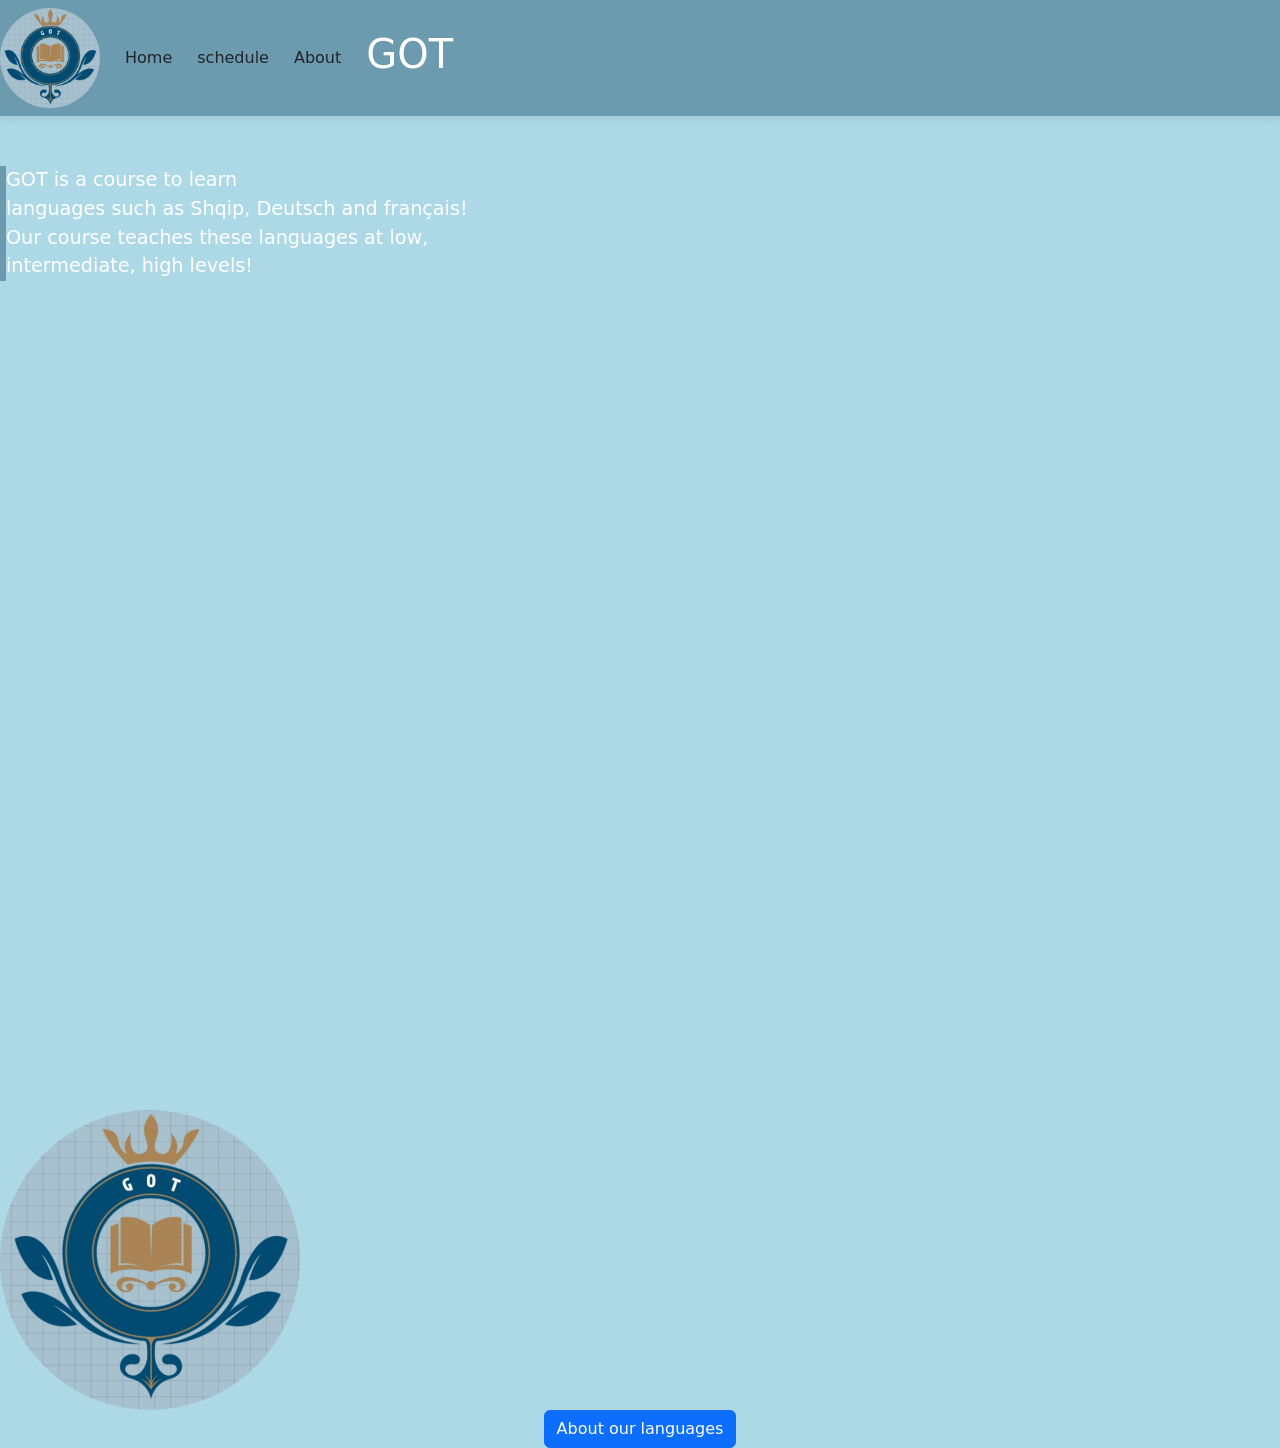
==== index.html @ 58a22104 "m" ====
<!DOCTYPE html>
<html lang="en">
<head>
    <meta charset="UTF-8">
    <meta name="viewport" content="width=device-width, initial-scale=1.0">
    <link rel="stylesheet" href="css/style.css">
    <link href="https://cdn.jsdelivr.net/npm/bootstrap@5.0.0-beta2/dist/css/bootstrap.min.css" rel="stylesheet" integrity="sha384-BmbxuPwQa2lc/FVzBcNJ7UAyJxM6wuqIj61tLrc4wSX0szH/Ev+nYRRuWlolflfl" crossorigin="anonymous">
    
    <title>home</title>
</head>
<body>
<nav class="navbar">
  <ul class="nav-list">
    <img src="photos/Screenshot_3-11-2025_173542_www.design.com.jpeg"height="150px" width="150px"class="nav-logo">

    <li class="nav-item"><a href="index.html" class="nav-link">Home</a></li>
    <li class="nav-item"><a href="schedule.html" class="nav-link">schedule</a></li>
    <li class="nav-item"><a href="aboutUs.html" class="nav-link">About</a></li>
    <h1 class="nav-got">GOT</h1>
    </ul>
    </nav>


    <p class="par-1">GOT is a course to learn<br> languages such as Shqip, Deutsch and français!<br>
       Our course teaches these languages at low,<br> intermediate, high levels!</p>

       
    <p class="par-2">Our teachers are specially trained<br> to teach at their assiagned levels!<br>
       As our course is the top language<br> course in the european region </p>

<img class="photo" src="photos/Screenshot_3-11-2025_173542_www.design.com.jpeg"height="150px" width="150px"class="nav-logo">

      <div class="text-center">
  <a href="about.html" class="btn btn-primary">About our languages</a>
   </div>



   



      













 <script src="https://code.jquery.com/jquery-3.5.1.min.js"  integrity="sha256-9/aliU8dGd2tb6OSsuzixeV4y/faTqgFtohetphbbj0=" crossorigin="anonymous"></script>

<script src="https://cdn.jsdelivr.net/npm/popper.js@1.16.1/dist/umd/popper.min.js" integrity="sha384-9/reFTGAW83EW2RDu2S0VKaIzap3H66lZH81PoYlFhbGU+6BZp6G7niu735Sk7lN" crossorigin="anonymous"></script>

<script src="https://stackpath.bootstrapcdn.com/bootstrap/4.5.2/js/bootstrap.min.js" integrity="sha384-B4gt1jrGC7Jh4AgTPSdUtOBvfO8shuf57BaghqFfPlYxofvL8/KUEfYiJOMMV+rV" crossorigin="anonymous"></script>
</body>
</html>
---- css/style.css ----
body {
  background-color: #add8e6 !important;
}

.navbar {
  background-color: #6c9aaf;
  padding: 10px 25px;
  box-shadow: 0 2px 10px rgba(0, 0, 0, 0.1);
}


.nav-list {
  display: flex;
  align-items: center;
  list-style: none;
  margin: 0;
  padding: 0;
  gap: 25px;
}


.nav-logo {
  height: 100px;
  width: 100px;
  border-radius: 50%;
  object-fit: cover;
}


.nav-link {
  color: white;
  text-decoration: none;
  font-size: 1.1rem;
  font-weight: 500;
  transition: 0.3s;
}


.nav-link:hover {
  color: #ffdd57; 
}


.nav-item {
  display: flex ;
  align-items: center;
}

.nav-got {
  color: white;
  margin-left: 100;
}

.nav-got:hover {
  color: #ffdd57; 
}


@media (max-width: 600px) {
  .nav-list {
    flex-direction: column;
    text-align: center;
  }

  .nav-logo {
    margin-bottom: 10px;
  }
}


.par-1 {
  color: white;
  margin-top: 50px;
  border-left: 6px solid #6c9aaf;
  font-size: larger;
}


.par-2 {
  color: white;
  margin-top: 150px;
  margin-left: 1428px;
  border-right: 6px solid #6c9aaf;
  font-size: larger;
}




.par-1:hover {
  color: #ffdd57; 
}

.par-2:hover {
  color: #ffdd57; 
}

.par-3:hover {
  color: #ffdd57; 
}


.photo {
  height: 300px;
  width: 300px;
  border-radius: 50%;
  object-fit: cover;
  
}
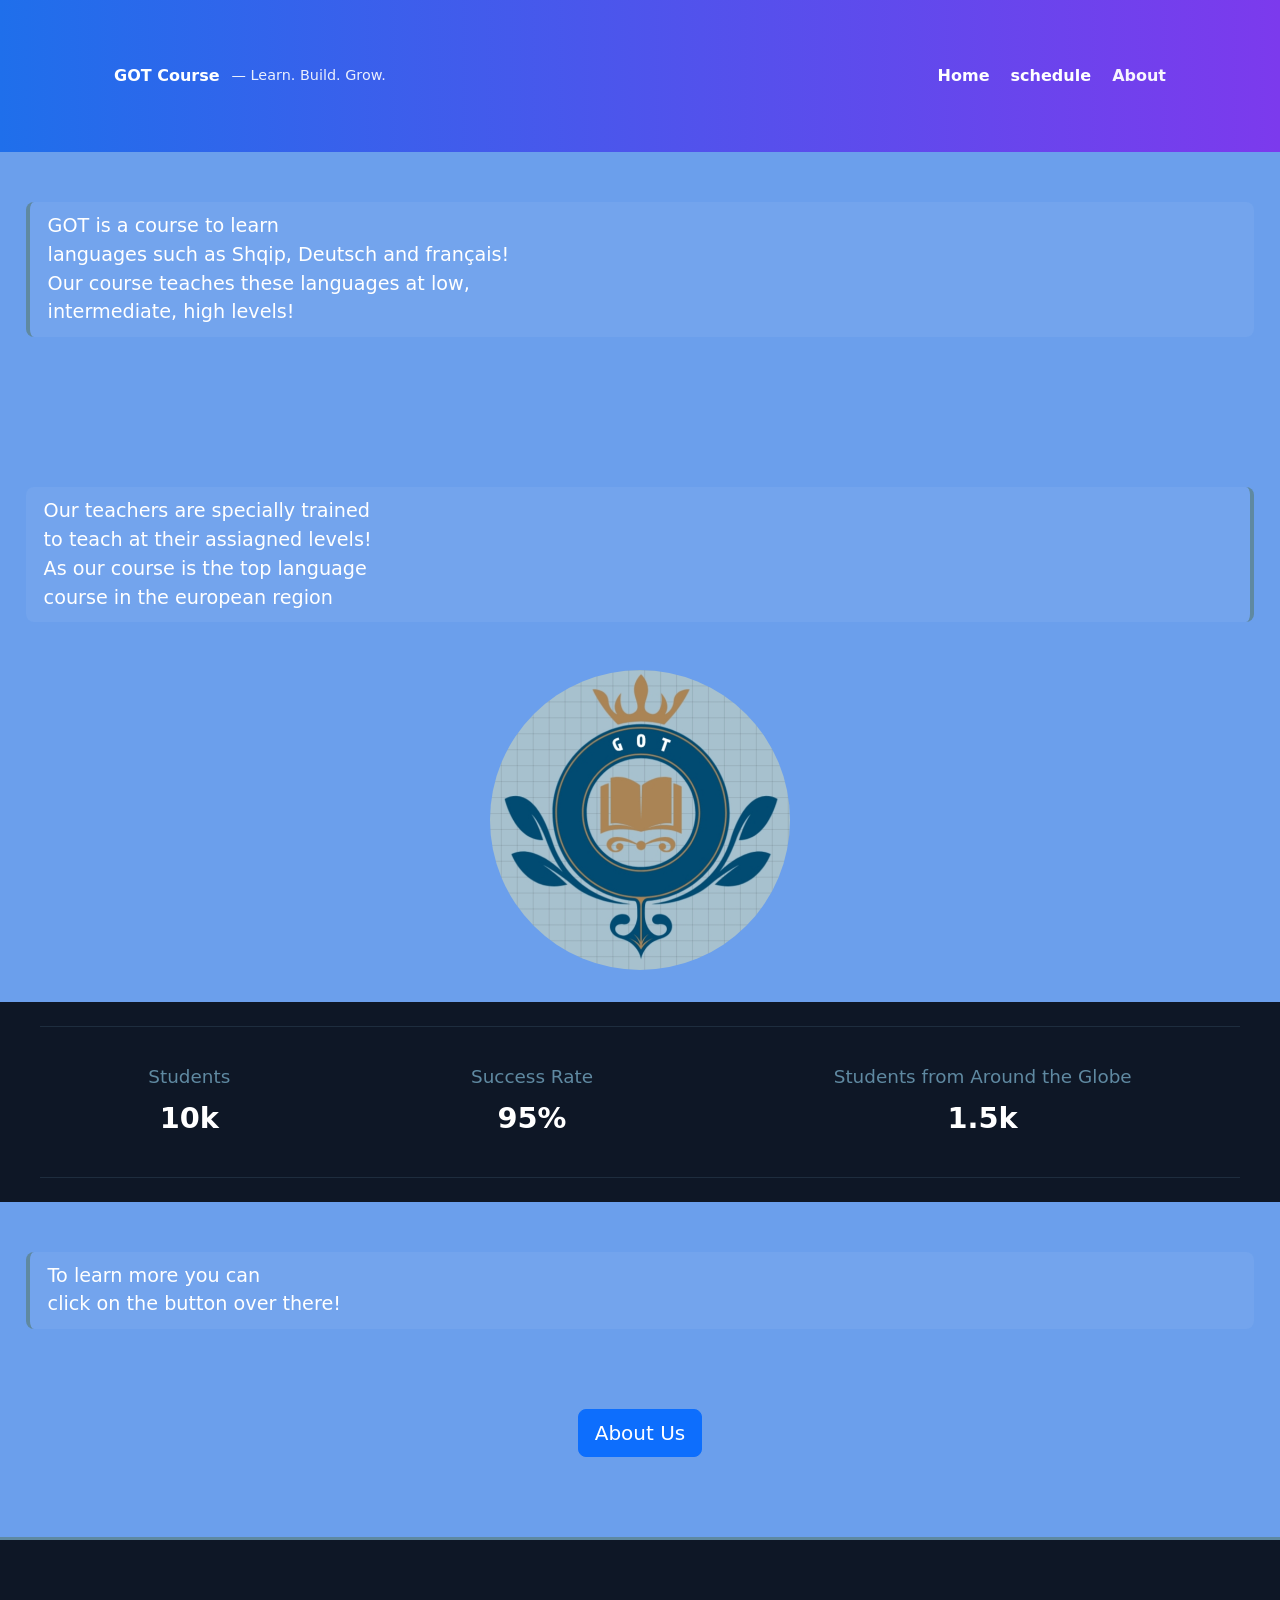
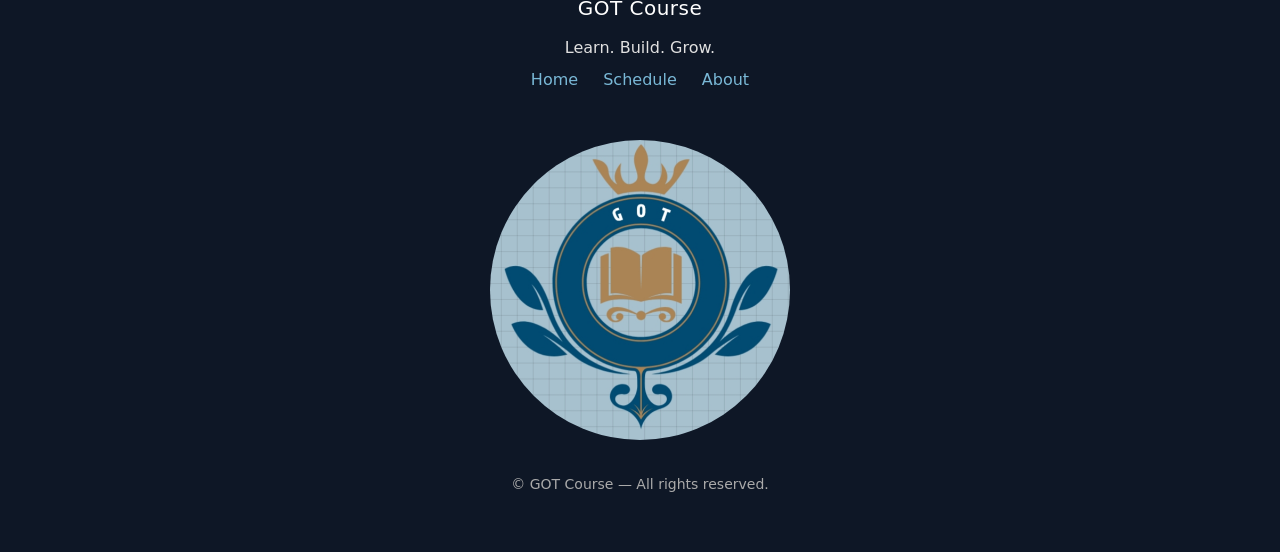
==== commit 23403900: "home page" ====
--- a/index.html
+++ b/index.html
@@ -4,22 +4,28 @@
     <meta charset="UTF-8">
     <meta name="viewport" content="width=device-width, initial-scale=1.0">
     <link rel="stylesheet" href="css/style.css">
+    <link rel="stylesheet" href="css/aboutus.css">
     <link href="https://cdn.jsdelivr.net/npm/bootstrap@5.0.0-beta2/dist/css/bootstrap.min.css" rel="stylesheet" integrity="sha384-BmbxuPwQa2lc/FVzBcNJ7UAyJxM6wuqIj61tLrc4wSX0szH/Ev+nYRRuWlolflfl" crossorigin="anonymous">
     
     <title>home</title>
 </head>
 <body>
-<nav class="navbar">
-  <ul class="nav-list">
-    <img src="photos/Screenshot_3-11-2025_173542_www.design.com.jpeg"height="150px" width="150px"class="nav-logo">
+ <header>
+        <div class="container">
+            <nav>
+                <div style="display:flex;gap:.75rem;align-items:center">
+                    <strong>GOT Course</strong>
+                    <span style="opacity:.9;font-size:.9rem">— Learn. Build. Grow.</span>
+                </div>
+                <div>
+                    <a href="index.html">Home</a>
+                    <a href="schedule.html" style="margin-left:1rem">schedule</a>
+                    <a href="aboutUs.html" style="margin-left:1rem;opacity:.95">About</a>
+                </div>
+            </nav>
 
-    <li class="nav-item"><a href="index.html" class="nav-link">Home</a></li>
-    <li class="nav-item"><a href="schedule.html" class="nav-link">schedule</a></li>
-    <li class="nav-item"><a href="aboutUs.html" class="nav-link">About</a></li>
-    <h1 class="nav-got">GOT</h1>
-    </ul>
-    </nav>
-
+        </div>
+    </header>
 
     <p class="par-1">GOT is a course to learn<br> languages such as Shqip, Deutsch and français!<br>
        Our course teaches these languages at low,<br> intermediate, high levels!</p>
@@ -28,31 +34,68 @@
     <p class="par-2">Our teachers are specially trained<br> to teach at their assiagned levels!<br>
        As our course is the top language<br> course in the european region </p>
 
-<img class="photo" src="photos/Screenshot_3-11-2025_173542_www.design.com.jpeg"height="150px" width="150px"class="nav-logo">
-
-      <div class="text-center">
-  <a href="about.html" class="btn btn-primary">About our languages</a>
-   </div>
 
 
 
-   
+<div class="text-center mt-5">
+  <img 
+    src="photos/Screenshot_3-11-2025_173542_www.design.com.jpeg" 
+    alt="Logo"
+    class="photo"
+    height="150"
+    width="150">
+</div>
 
 
+<section class="stats-container">
+  <div class="stats">
+    <div class="stat-item">
+      <div class="stat-title">Students</div>
+      <div class="stat-number">10k</div>
+    </div>
+    <div class="stat-item">
+      <div class="stat-title">Success Rate</div>
+      <div class="stat-number">95%</div>
+    </div>
+    <div class="stat-item">
+      <div class="stat-title">Students from Around the Globe</div>
+      <div class="stat-number">1.5k</div>
+    </div>
+  </div>
+</section>
 
-      
+
+ <p class="par-1">To learn more you can<br> click on the button over there!</p>
+
+<div class="text-center mt-5">
+  <a href="aboutUs.html" class="btn btn-primary btn-lg">
+    About Us
+  </a>
+</div>
 
 
 
 
-
-
-
-
-
-
-
-
+<footer class="footer mt-5">
+  <div class="container text-center py-4">
+    <h5 class="mb-3">GOT Course</h5>
+    <p class="mb-2">Learn. Build. Grow.</p>
+    <div class="footer-links mb-3">
+      <a href="index.html">Home</a>
+      <a href="schedule.html">Schedule</a>
+      <a href="aboutUs.html">About</a>
+    <div class="text-center mt-5">
+  <img 
+    src="photos/Screenshot_3-11-2025_173542_www.design.com.jpeg" 
+    alt="Logo"
+    class="photo"
+    height="150"
+    width="150">
+</div>
+    </div>
+    <small>© <span id="year"></span> GOT Course — All rights reserved.</small>
+  </div>
+</footer>
 
  <script src="https://code.jquery.com/jquery-3.5.1.min.js"  integrity="sha256-9/aliU8dGd2tb6OSsuzixeV4y/faTqgFtohetphbbj0=" crossorigin="anonymous"></script>
 
--- a/css/style.css
+++ b/css/style.css
@@ -1,112 +1,185 @@
-
 body {
-  background-color: #add8e6 !important;
+  background-color: #6b9fec !important;
+  margin: 0;
+  font-family: Arial, sans-serif;
 }
 
-.navbar {
-  background-color: #6c9aaf;
-  padding: 10px 25px;
-  box-shadow: 0 2px 10px rgba(0, 0, 0, 0.1);
+header nav {
+  display: flex;
+  justify-content: space-between;
+  align-items: center;
+  padding: 1rem 2rem;
+  flex-wrap: wrap;
 }
 
-
-.nav-list {
+header nav div:first-child {
   display: flex;
-  align-items: center;
-  list-style: none;
-  margin: 0;
-  padding: 0;
-  gap: 25px;
-}
-
-
-.nav-logo {
-  height: 100px;
-  width: 100px;
-  border-radius: 50%;
-  object-fit: cover;
-}
-
-
-.nav-link {
-  color: white;
-  text-decoration: none;
-  font-size: 1.1rem;
-  font-weight: 500;
-  transition: 0.3s;
-}
-
-
-.nav-link:hover {
-  color: #ffdd57; 
-}
-
-
-.nav-item {
-  display: flex ;
+  gap: 0.75rem;
   align-items: center;
 }
 
-.nav-got {
-  color: white;
-  margin-left: 100;
+header nav a {
+  margin-left: 1rem;
+  text-decoration: none;
+  color: #fff;
 }
 
-.nav-got:hover {
-  color: #ffdd57; 
+.par-1, .par-2 {
+  color: white;
+  font-size: larger;
+  padding: 10px 18px;
+  background: rgba(255, 255, 255, 0.05);
+  border-radius: 8px;
+  transition: all 0.3s ease;
 }
 
-
-@media (max-width: 600px) {
-  .nav-list {
-    flex-direction: column;
-    text-align: center;
-  }
-
-  .nav-logo {
-    margin-bottom: 10px;
-  }
+.par-1 {
+  margin: 50px 2% 0;
+  border-left: 4px solid #5f89a1;
 }
 
-
-.par-1 {
-  color: white;
-  margin-top: 50px;
-  border-left: 6px solid #6c9aaf;
-  font-size: larger;
+.par-2 {
+  margin: 150px 2% 0;
+  border-right: 4px solid #5f89a1;
 }
 
-
-.par-2 {
-  color: white;
-  margin-top: 150px;
-  margin-left: 1428px;
-  border-right: 6px solid #6c9aaf;
-  font-size: larger;
+.par-1:hover, .par-2:hover {
+  border-color: #79b8d6;
+  background: rgba(255, 255, 255, 0.08);
+  transform: translateY(-3px);
+  color: #252be6;
 }
-
-
-
-
-.par-1:hover {
-  color: #ffdd57; 
-}
-
-.par-2:hover {
-  color: #ffdd57; 
-}
-
-.par-3:hover {
-  color: #ffdd57; 
-}
-
 
 .photo {
   height: 300px;
   width: 300px;
   border-radius: 50%;
   object-fit: cover;
-  
+  display: block;
+  margin: 2rem auto;
 }
 
+.stats-container {
+  width: 100%;
+  background: #0e1726;
+  padding: 1.5rem 1rem;
+}
 
+.stats {
+  display: flex;
+  justify-content: space-around;
+  max-width: 1200px;
+  margin: 0 auto;
+  gap: 1.5rem;
+  border-top: 1px solid rgba(95, 137, 161, 0.2);
+  border-bottom: 1px solid rgba(95, 137, 161, 0.2);
+  padding: 1.5rem 0;
+}
+
+.stat-item {
+  display: flex;
+  flex-direction: column;
+  align-items: center;
+  text-align: center;
+  padding: 0.75rem;
+  border-radius: 8px;
+  transition: transform 0.3s ease;
+}
+
+.stat-item:hover {
+  transform: translateY(-3px);
+}
+
+.stat-title {
+  font-size: 1.15rem;
+  color: #5f89a1;
+  margin-bottom: 0.4rem;
+}
+
+.stat-number {
+  font-size: 1.8rem;
+  font-weight: 700;
+  color: #fff;
+}
+
+.btn-primary {
+  display: inline-block;
+  margin: 2rem auto;
+  background-color: #5f89a1;
+  border: none;
+  padding: 0.75rem 1.5rem;
+  border-radius: 8px;
+  color: #fff;
+  font-size: 1.1rem;
+  text-decoration: none;
+  transition: all 0.3s ease;
+}
+
+.btn-primary:hover {
+  background-color: #79b8d6;
+  transform: translateY(-2px);
+}
+
+.footer {
+  background: #0e1726;
+  color: #e0e0e0;
+  border-top: 3px solid #5f89a1;
+  padding: 2rem 1rem;
+  text-align: center;
+}
+
+.footer a {
+  color: #79b8d6;
+  text-decoration: none;
+  margin: 0 10px;
+  transition: 0.3s;
+}
+
+.footer a:hover {
+  color: #a9dcf3;
+}
+
+.footer h5 {
+  color: #ffffff;
+  letter-spacing: 0.5px;
+}
+
+.footer small {
+  color: #aaa;
+}
+
+@media (max-width: 860px) {
+  .par-2 {
+    margin-left: 2%;
+  }
+  
+  .stats {
+    flex-direction: column;
+    gap: 1rem;
+  }
+
+  header nav {
+    flex-direction: column;
+    align-items: flex-start;
+  }
+
+  header nav div:first-child {
+    margin-bottom: 1rem;
+  }
+}
+
+@media (max-width: 560px) {
+  .par-1, .par-2 {
+    font-size: medium;
+  }
+
+  .photo {
+    height: 200px;
+    width: 200px;
+  }
+
+  .btn-primary {
+    width: 80%;
+    text-align: center;
+  }
+}
--- a/css/aboutus.css
+++ b/css/aboutus.css
@@ -0,0 +1,137 @@
+        :root{
+        --accent:#1f6feb;
+        --bg:#f7f8fb;
+        --card:#ffffff;
+        --muted:#6b7280
+    }
+
+        body{
+        font-family:Inter, system-ui, -apple-system, "Segoe UI", Roboto, "Helvetica Neue", Arial;
+         margin:0;
+          background:var(--bg);
+           color:#0f172a;
+            line-height:1.5
+        }
+
+        header{
+        background:linear-gradient(90deg,var(--accent),#7c3aed);
+         color:#fff;
+          padding:2rem 1rem
+        }
+
+        .container{
+        max-width:1000px;
+        margin:0 auto;
+        padding:1rem
+        }
+
+        nav{
+        display:flex;
+        align-items:center;
+        justify-content:space-between;
+        gap:1rem
+        }
+
+        nav a{
+        color:rgba(255,255,255,.95);
+        text-decoration:none;
+        font-weight:600
+        }
+
+        .hero{
+        padding:2rem 0
+        }
+
+        .hero h1{
+        margin:0 0 .5rem;
+        font-size:clamp(1.5rem,3vw,2.25rem)
+        }
+
+        .hero p{
+        margin:0;
+        color:rgba(255,255,255,.9)
+    }
+
+        main
+        {padding:2rem 1rem}
+
+        .card{
+        background:var(--card);
+        border-radius:12px;
+        padding:1.25rem;
+        box-shadow:0 6px 20px rgba(15,23,42,.06);
+        margin-bottom:1.25rem;
+        color: #79b8d6;
+    }
+
+        .grid{
+        display:grid;
+        grid-template-columns:
+        repeat(3,1fr);gap:1rem;
+        
+    }
+
+        @media (max-width:860px){.grid{grid-template-columns:repeat(2,1fr)}}
+
+        @media (max-width:560px){.grid{grid-template-columns:1fr}}
+
+        .team-member{
+            display:flex;
+            flex-direction:column;
+            align-items:center;
+            text-align:center;
+            padding:1rem
+        }
+
+        .avatar{
+            width:110px;
+            height:110px;
+            border-radius:12px;
+            object-fit:cover;
+            margin-bottom:.75rem
+        }
+
+        h2{
+            font-size:1.25rem;
+            margin:.25rem 0
+        }
+
+        p.lead{
+        color:var(--muted);
+        margin:0 0 1rem}
+
+        ul.values{
+            display:flex;
+            gap:1rem;
+            flex-wrap:wrap;
+            list-style:none;
+            padding:0;
+            margin:0}
+
+        ul.values li{
+            background:#fff;
+            padding:.5rem .75rem;
+            border-radius:10px;
+            box-shadow:0 3px 10px rgba(15,23,42,.04)
+        }
+
+        .contact{
+            display:flex;
+            gap:1rem;
+            align-items:center;
+            flex-wrap:wrap;
+            justify-content:center;
+            margin-top:.5rem
+        }
+
+        .btn{
+            display:inline-block;
+            background:var(--accent);
+            color:#fff;
+            padding:.5rem .9rem;
+            border-radius:8px;
+            text-decoration:none;
+            font-weight:600
+        }
+
+    
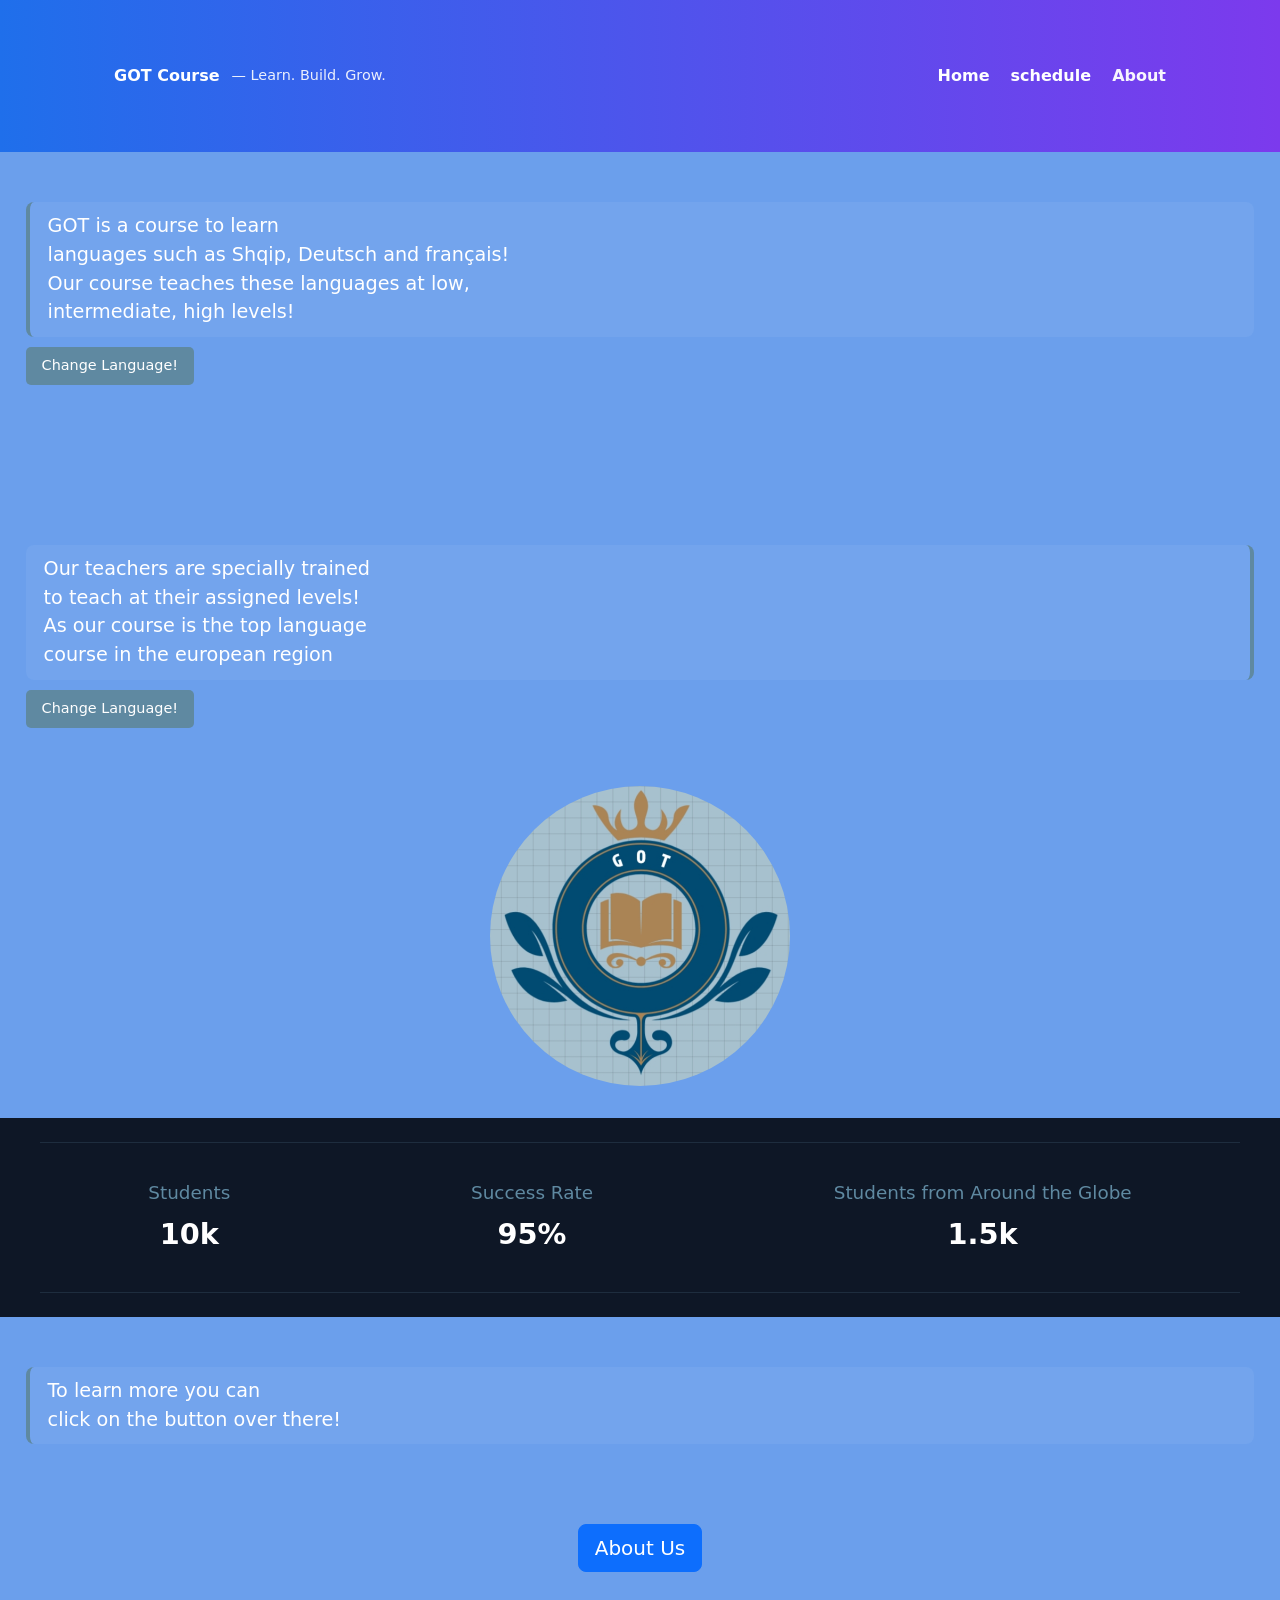
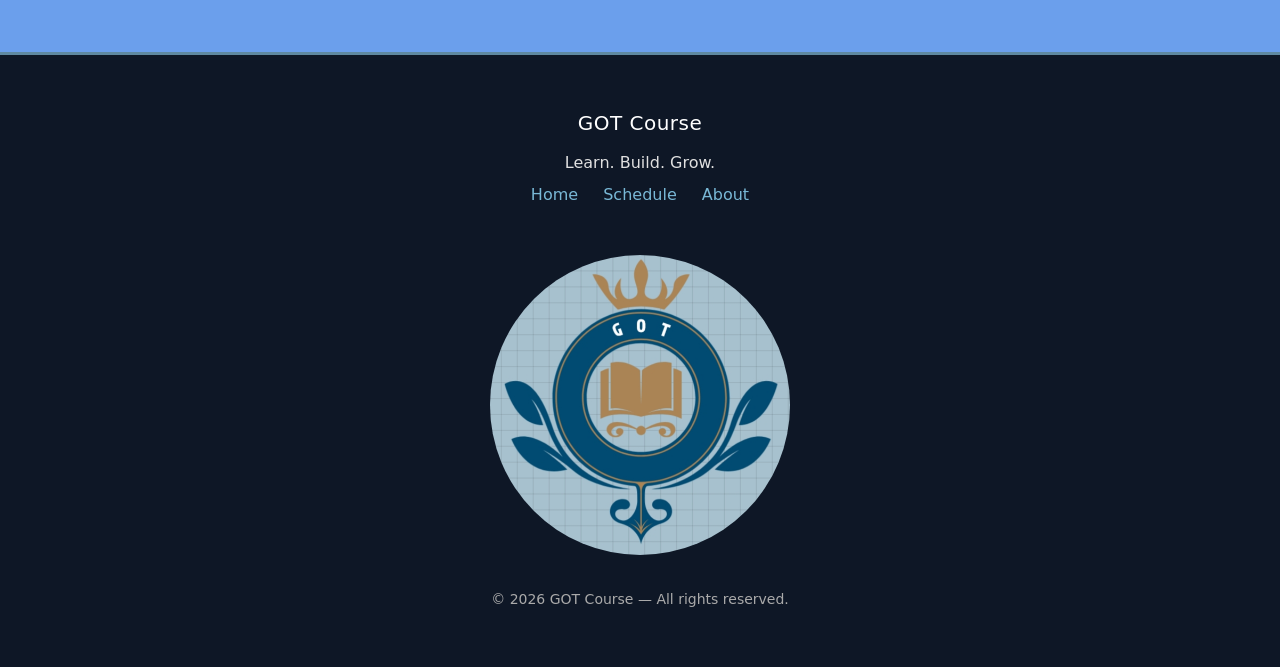
==== commit f6aedc48: "m" ====
--- a/index.html
+++ b/index.html
@@ -27,13 +27,20 @@
         </div>
     </header>
 
-    <p class="par-1">GOT is a course to learn<br> languages such as Shqip, Deutsch and français!<br>
-       Our course teaches these languages at low,<br> intermediate, high levels!</p>
+    <p class="par-1" data-en="GOT is a course to learn<br> languages such as Shqip, Deutsch and français!<br> Our course teaches these languages at low,<br> intermediate, high levels!" 
+       data-sq="GOT është një kurs për të mësuar<br> gjuhët si Shqip, Gjermanisht dhe Frëngjisht!<br> Kursi ynë mëson këto gjuhë në nivele<br> të ulëta, të mesme dhe të larta!" 
+       data-de="GOT ist ein Kurs zum Erlernen<br> von Sprachen wie Albanisch, Deutsch und Französisch!<br> Unser Kurs unterrichtet diese Sprachen auf<br> niedrigen, mittleren und hohen Niveaus!" 
+       data-fr="GOT est un cours pour apprendre<br> des langues comme l'Albanais, l'Allemand et le Français!<br> Notre cours enseigne ces langues aux niveaux<br> débutant, intermédiaire et avancé!">GOT is a course to learn<br> languages such as Shqip, Deutsch and français!<br> Our course teaches these languages at low,<br> intermediate, high levels!</p>
+    
+    <button class="lang-btn" data-target="par-1">Change Language!</button>
 
        
-    <p class="par-2">Our teachers are specially trained<br> to teach at their assiagned levels!<br>
-       As our course is the top language<br> course in the european region </p>
+    <p class="par-2" data-en="Our teachers are specially trained<br> to teach at their assigned levels!<br> As our course is the top language<br> course in the european region" 
+       data-sq="Mësuesit tanë janë trajnuar posaçërisht<br> për të mësuar në nivelet e tyre të caktuara!<br> Pasi kursi ynë është kursi kryesor i gjuhëve<br> në rajonin evropian" 
+       data-de="Unsere Lehrer sind speziell ausgebildet<br> um auf ihren zugewiesenen Niveaus zu unterrichten!<br> Da unser Kurs der führende Sprachkurs<br> in der europäischen Region ist" 
+       data-fr="Nos professeurs sont spécialement formés<br> pour enseigner à leurs niveaux assignés!<br> Car notre cours est le meilleur cours de langues<br> dans la région européenne">Our teachers are specially trained<br> to teach at their assigned levels!<br> As our course is the top language<br> course in the european region</p>
 
+    <button class="lang-btn" data-target="par-2">Change Language!</button>
 
 
 
@@ -97,10 +104,9 @@
   </div>
 </footer>
 
- <script src="https://code.jquery.com/jquery-3.5.1.min.js"  integrity="sha256-9/aliU8dGd2tb6OSsuzixeV4y/faTqgFtohetphbbj0=" crossorigin="anonymous"></script>
-
+<script src="https://code.jquery.com/jquery-3.5.1.min.js"  integrity="sha256-9/aliU8dGd2tb6OSsuzixeV4y/faTqgFtohetphbbj0=" crossorigin="anonymous"></script>
 <script src="https://cdn.jsdelivr.net/npm/popper.js@1.16.1/dist/umd/popper.min.js" integrity="sha384-9/reFTGAW83EW2RDu2S0VKaIzap3H66lZH81PoYlFhbGU+6BZp6G7niu735Sk7lN" crossorigin="anonymous"></script>
-
 <script src="https://stackpath.bootstrapcdn.com/bootstrap/4.5.2/js/bootstrap.min.js" integrity="sha384-B4gt1jrGC7Jh4AgTPSdUtOBvfO8shuf57BaghqFfPlYxofvL8/KUEfYiJOMMV+rV" crossorigin="anonymous"></script>
+<script src="js/main.js"></script>
 </body>
 </html>
--- a/css/style.css
+++ b/css/style.css
@@ -183,3 +183,36 @@
     text-align: center;
   }
 }
+
+
+
+.stat-number {
+  transition: font-size 0.3s ease;
+}
+
+.par-1 {
+  cursor: pointer;
+}
+
+
+.par-2 {
+  cursor: pointer;
+}
+
+.lang-btn {
+  margin: 10px 2%;
+  padding: 0.5rem 1rem;
+  background-color: #5f89a1;
+  color: white;
+  border: none;
+  border-radius: 5px;
+  cursor: pointer;
+  font-size: 0.9rem;
+  transition: all 0.3s ease;
+}
+
+.lang-btn:hover {
+  background-color: #79b8d6;
+  transform: translateY(-2px);
+}
+
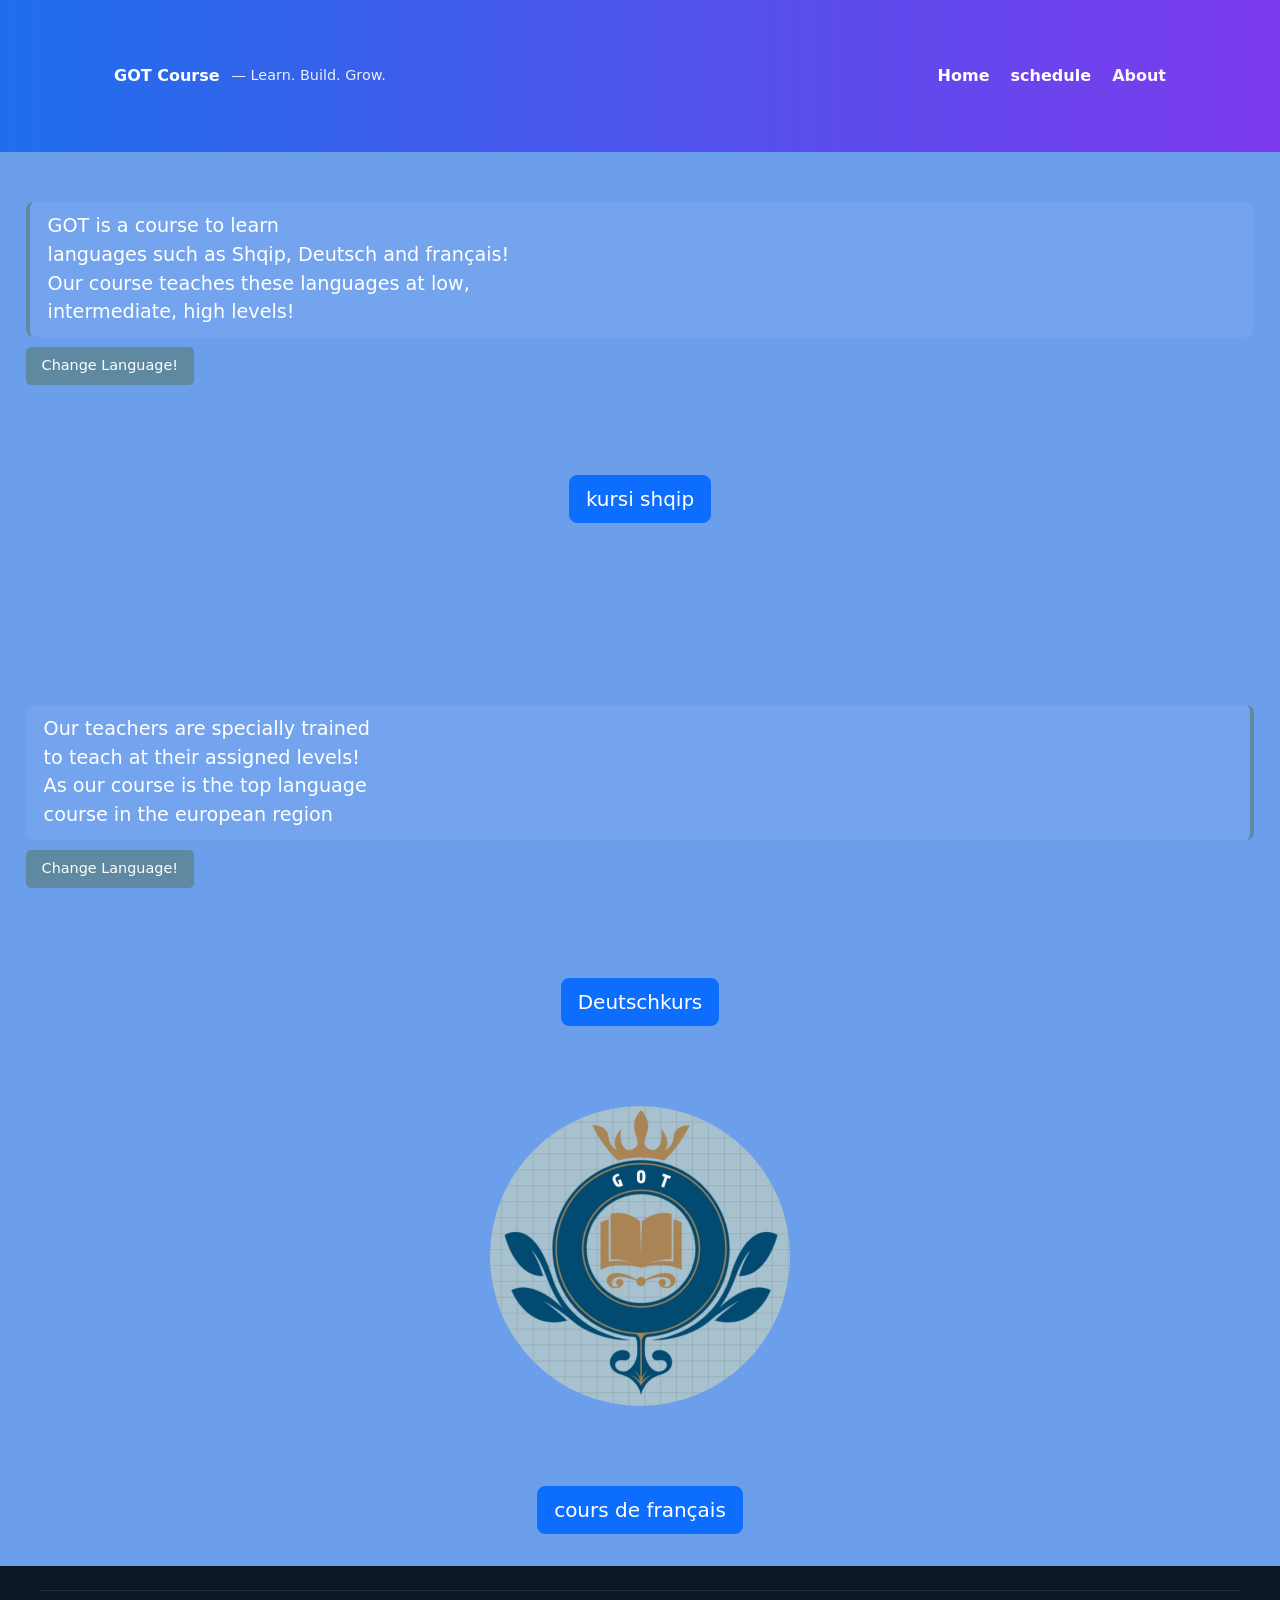
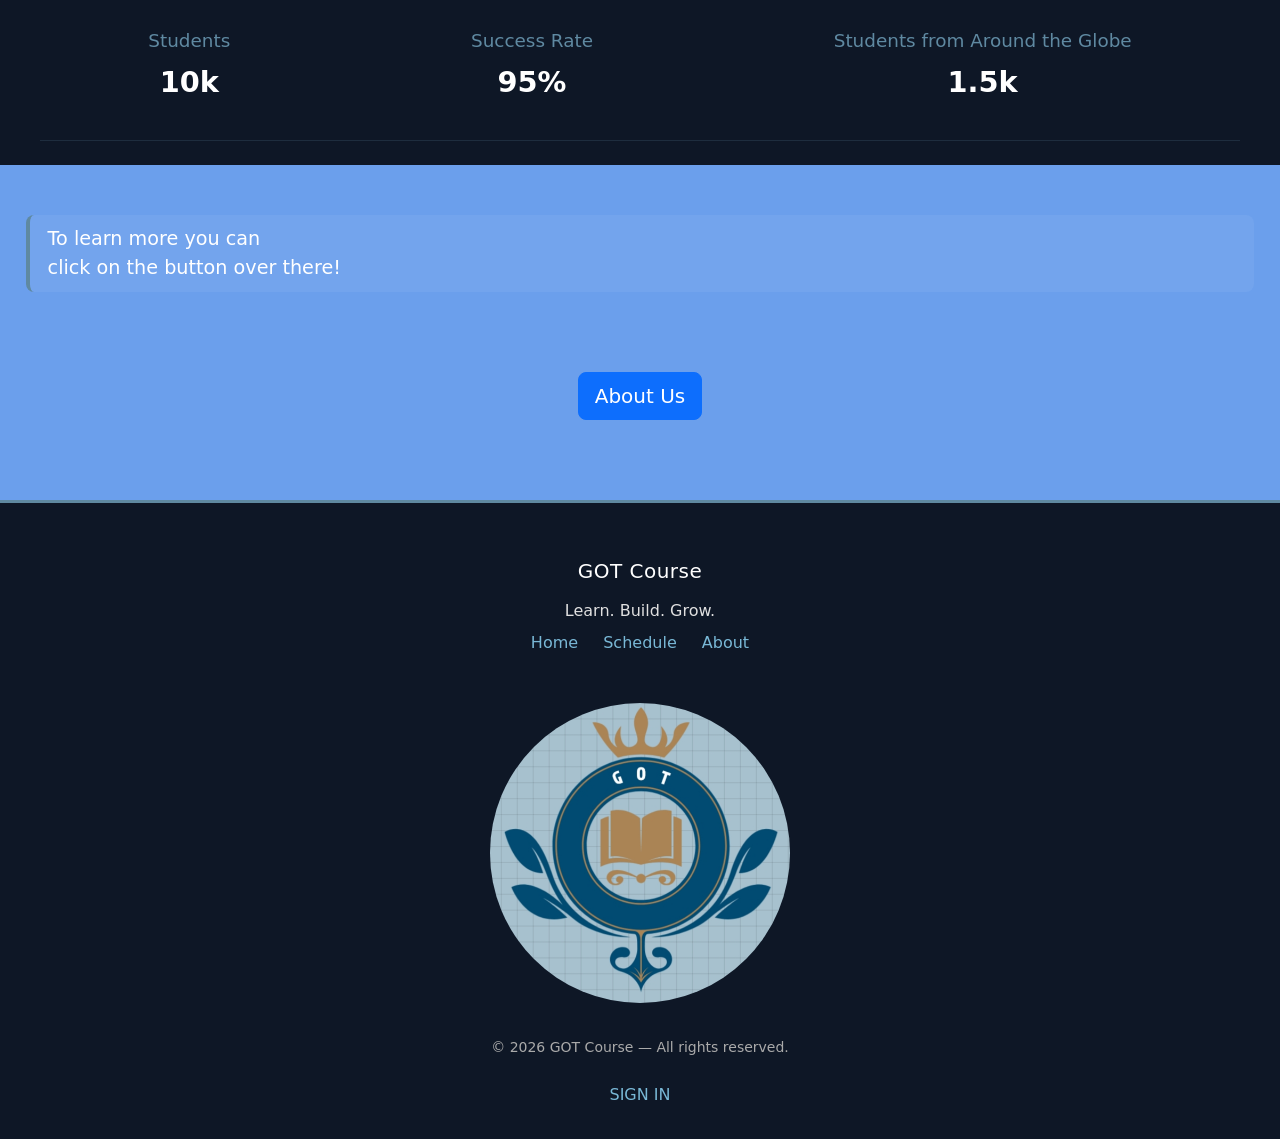
==== commit 859abe61: "m" ====
--- a/index.html
+++ b/index.html
@@ -34,7 +34,12 @@
     
     <button class="lang-btn" data-target="par-1">Change Language!</button>
 
-       
+      <div class="text-center mt-5">
+  <a href="shqip.html" class="btn btn-primary btn-lg">
+   kursi shqip
+  </a>
+</div>
+    
     <p class="par-2" data-en="Our teachers are specially trained<br> to teach at their assigned levels!<br> As our course is the top language<br> course in the european region" 
        data-sq="Mësuesit tanë janë trajnuar posaçërisht<br> për të mësuar në nivelet e tyre të caktuara!<br> Pasi kursi ynë është kursi kryesor i gjuhëve<br> në rajonin evropian" 
        data-de="Unsere Lehrer sind speziell ausgebildet<br> um auf ihren zugewiesenen Niveaus zu unterrichten!<br> Da unser Kurs der führende Sprachkurs<br> in der europäischen Region ist" 
@@ -42,7 +47,11 @@
 
     <button class="lang-btn" data-target="par-2">Change Language!</button>
 
-
+<div class="text-center mt-5">
+  <a href="gjermanisht.html" class="btn btn-primary btn-lg">
+   Deutschkurs
+  </a>
+</div>
 
 <div class="text-center mt-5">
   <img 
@@ -51,6 +60,13 @@
     class="photo"
     height="150"
     width="150">
+</div>
+
+
+<div class="text-center mt-5">
+  <a href="Frengjisht.html" class="btn btn-primary btn-lg">
+    cours de français
+  </a>
 </div>
 
 
@@ -102,6 +118,7 @@
     </div>
     <small>© <span id="year"></span> GOT Course — All rights reserved.</small>
   </div>
+  <a href="signin.html">SIGN IN</a>
 </footer>
 
 <script src="https://code.jquery.com/jquery-3.5.1.min.js"  integrity="sha256-9/aliU8dGd2tb6OSsuzixeV4y/faTqgFtohetphbbj0=" crossorigin="anonymous"></script>
--- a/css/style.css
+++ b/css/style.css
@@ -24,7 +24,7 @@
   color: #fff;
 }
 
-.par-1, .par-2 {
+.par-1 {
   color: white;
   font-size: larger;
   padding: 10px 18px;
@@ -33,6 +33,15 @@
   transition: all 0.3s ease;
 }
 
+.par-2 {
+  color: white;
+  font-size: larger;
+  padding: 10px 18px;
+  background: rgba(255, 255, 255, 0.05);
+  border-radius: 8px;
+  transition: all 0.3s ease;
+}
+
 .par-1 {
   margin: 50px 2% 0;
   border-left: 4px solid #5f89a1;
@@ -43,7 +52,15 @@
   border-right: 4px solid #5f89a1;
 }
 
-.par-1:hover, .par-2:hover {
+.par-1:hover {
+  border-color: #79b8d6;
+  background: rgba(255, 255, 255, 0.08);
+  transform: translateY(-3px);
+  color: #252be6;
+}
+
+
+.par-2:hover {
   border-color: #79b8d6;
   background: rgba(255, 255, 255, 0.08);
   transform: translateY(-3px);
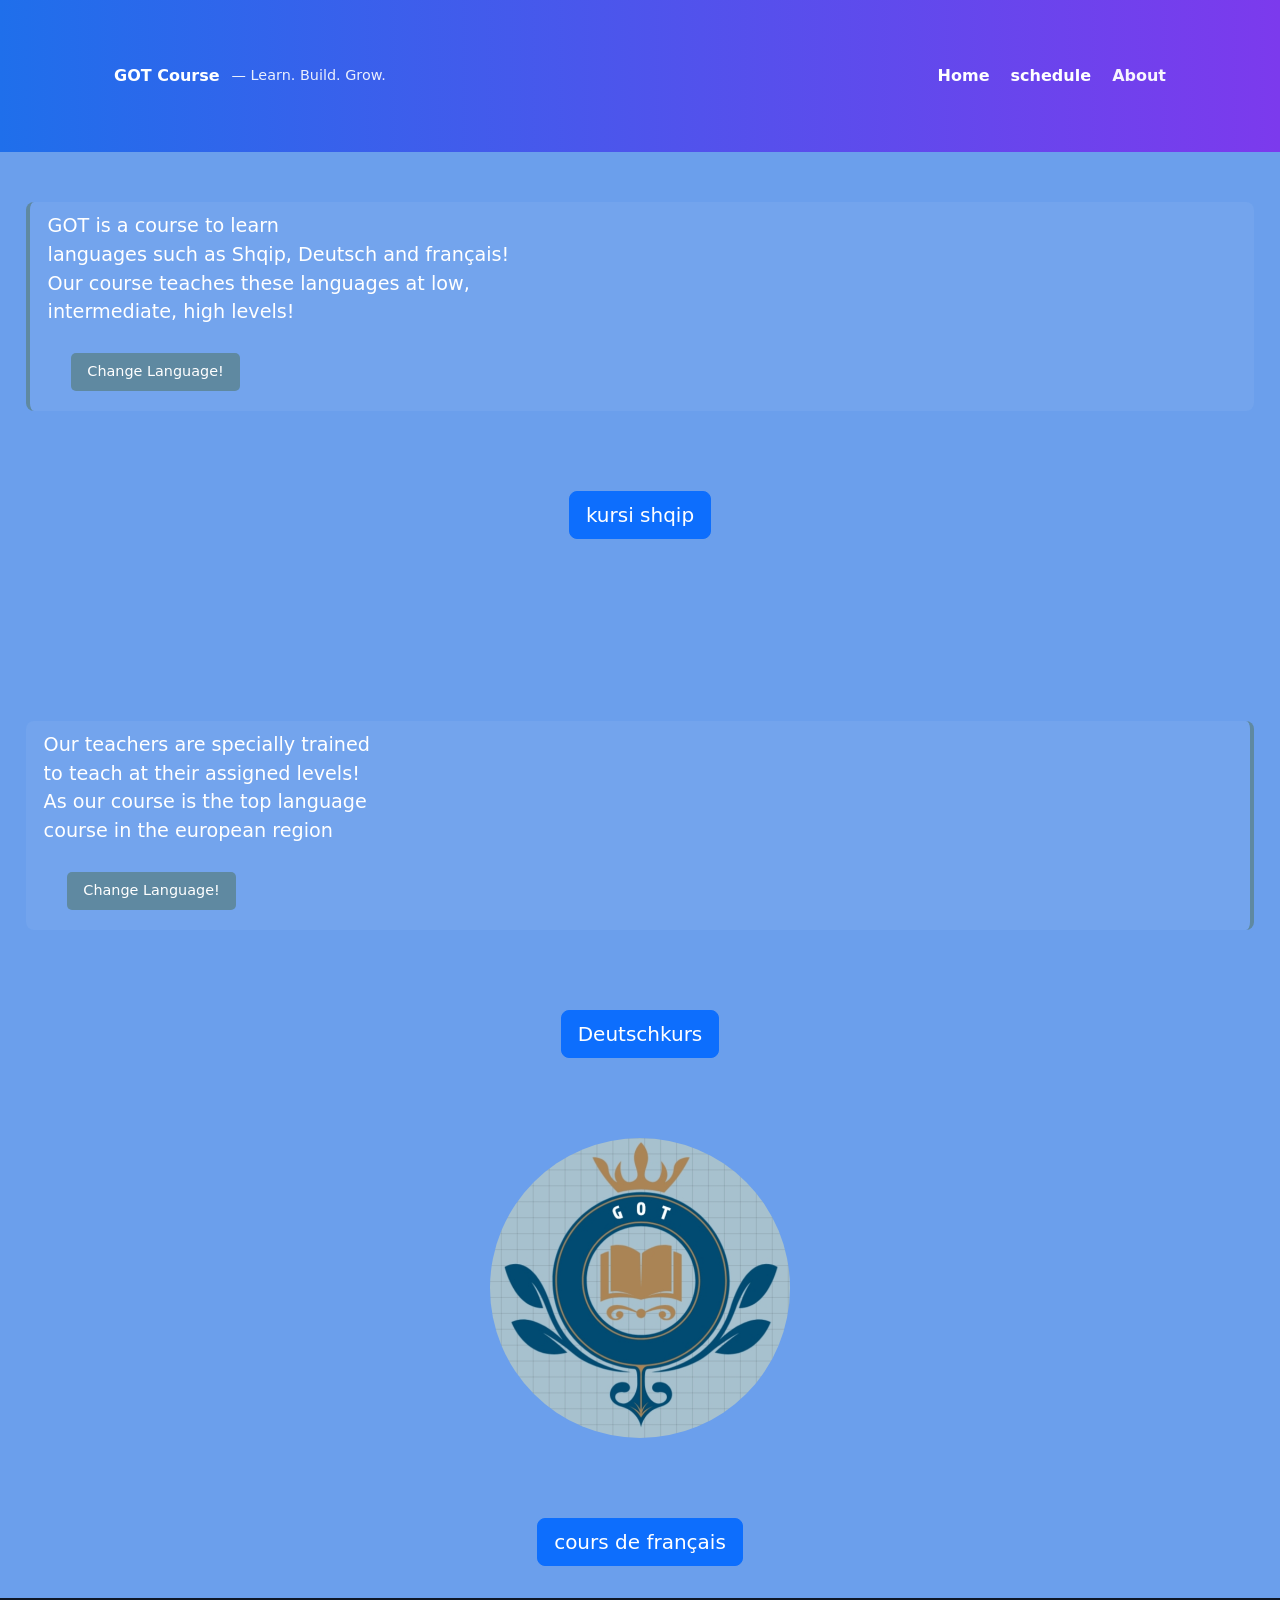
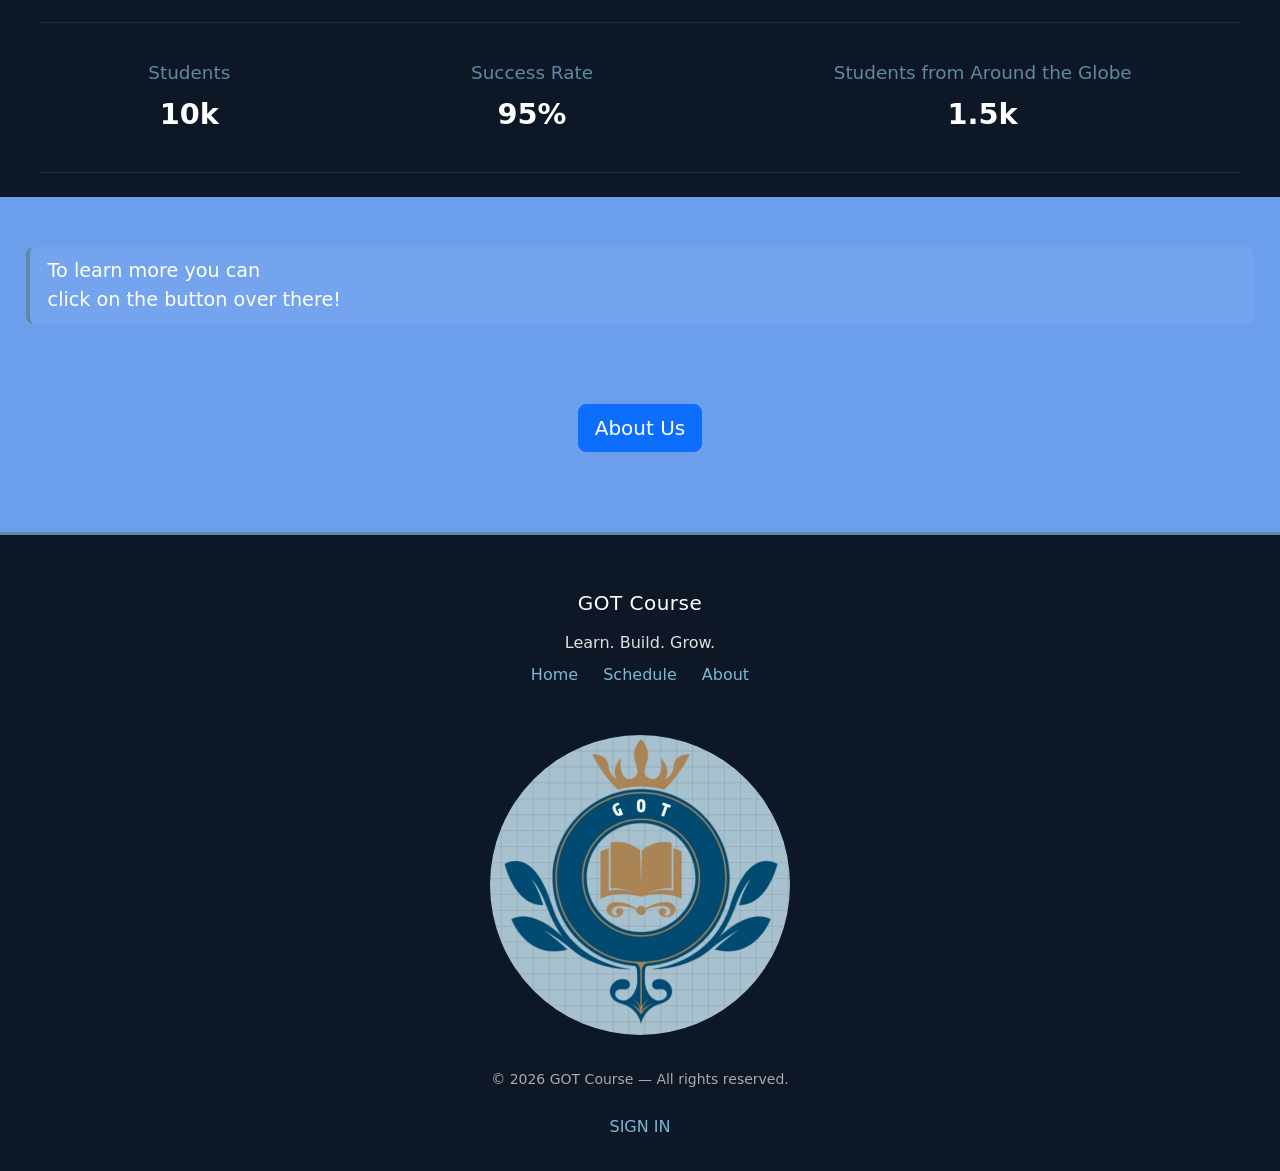
==== commit 9f64973e: "m" ====
--- a/index.html
+++ b/index.html
@@ -26,27 +26,27 @@
 
         </div>
     </header>
-
-    <p class="par-1" data-en="GOT is a course to learn<br> languages such as Shqip, Deutsch and français!<br> Our course teaches these languages at low,<br> intermediate, high levels!" 
+    <div class="par-1">
+    <p  data-en="GOT is a course to learn<br> languages such as Shqip, Deutsch and français!<br> Our course teaches these languages at low,<br> intermediate, high levels!" 
        data-sq="GOT është një kurs për të mësuar<br> gjuhët si Shqip, Gjermanisht dhe Frëngjisht!<br> Kursi ynë mëson këto gjuhë në nivele<br> të ulëta, të mesme dhe të larta!" 
        data-de="GOT ist ein Kurs zum Erlernen<br> von Sprachen wie Albanisch, Deutsch und Französisch!<br> Unser Kurs unterrichtet diese Sprachen auf<br> niedrigen, mittleren und hohen Niveaus!" 
        data-fr="GOT est un cours pour apprendre<br> des langues comme l'Albanais, l'Allemand et le Français!<br> Notre cours enseigne ces langues aux niveaux<br> débutant, intermédiaire et avancé!">GOT is a course to learn<br> languages such as Shqip, Deutsch and français!<br> Our course teaches these languages at low,<br> intermediate, high levels!</p>
-    
+      
     <button class="lang-btn" data-target="par-1">Change Language!</button>
-
+     </div>
       <div class="text-center mt-5">
   <a href="shqip.html" class="btn btn-primary btn-lg">
    kursi shqip
   </a>
 </div>
-    
-    <p class="par-2" data-en="Our teachers are specially trained<br> to teach at their assigned levels!<br> As our course is the top language<br> course in the european region" 
+    <div class="par-2">
+    <p  data-en="Our teachers are specially trained<br> to teach at their assigned levels!<br> As our course is the top language<br> course in the european region" 
        data-sq="Mësuesit tanë janë trajnuar posaçërisht<br> për të mësuar në nivelet e tyre të caktuara!<br> Pasi kursi ynë është kursi kryesor i gjuhëve<br> në rajonin evropian" 
        data-de="Unsere Lehrer sind speziell ausgebildet<br> um auf ihren zugewiesenen Niveaus zu unterrichten!<br> Da unser Kurs der führende Sprachkurs<br> in der europäischen Region ist" 
        data-fr="Nos professeurs sont spécialement formés<br> pour enseigner à leurs niveaux assignés!<br> Car notre cours est le meilleur cours de langues<br> dans la région européenne">Our teachers are specially trained<br> to teach at their assigned levels!<br> As our course is the top language<br> course in the european region</p>
 
     <button class="lang-btn" data-target="par-2">Change Language!</button>
-
+    </div>
 <div class="text-center mt-5">
   <a href="gjermanisht.html" class="btn btn-primary btn-lg">
    Deutschkurs
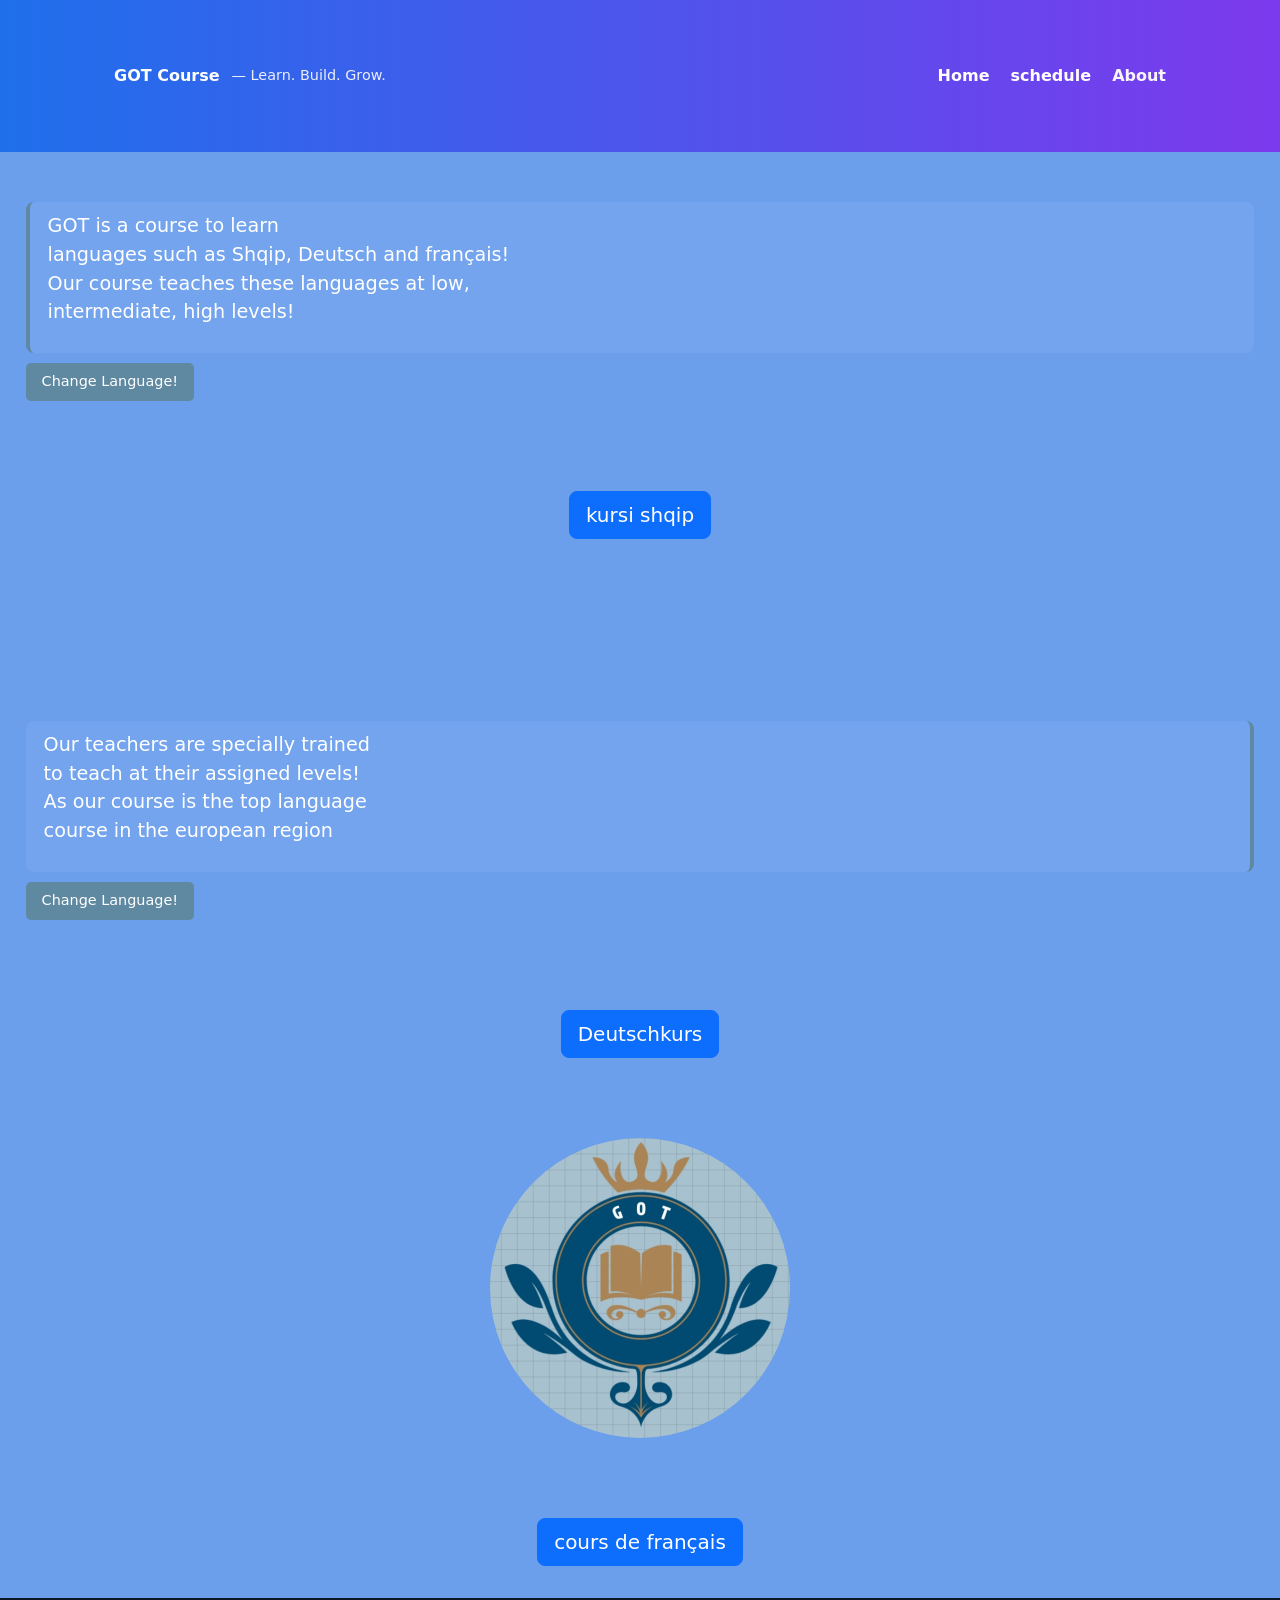
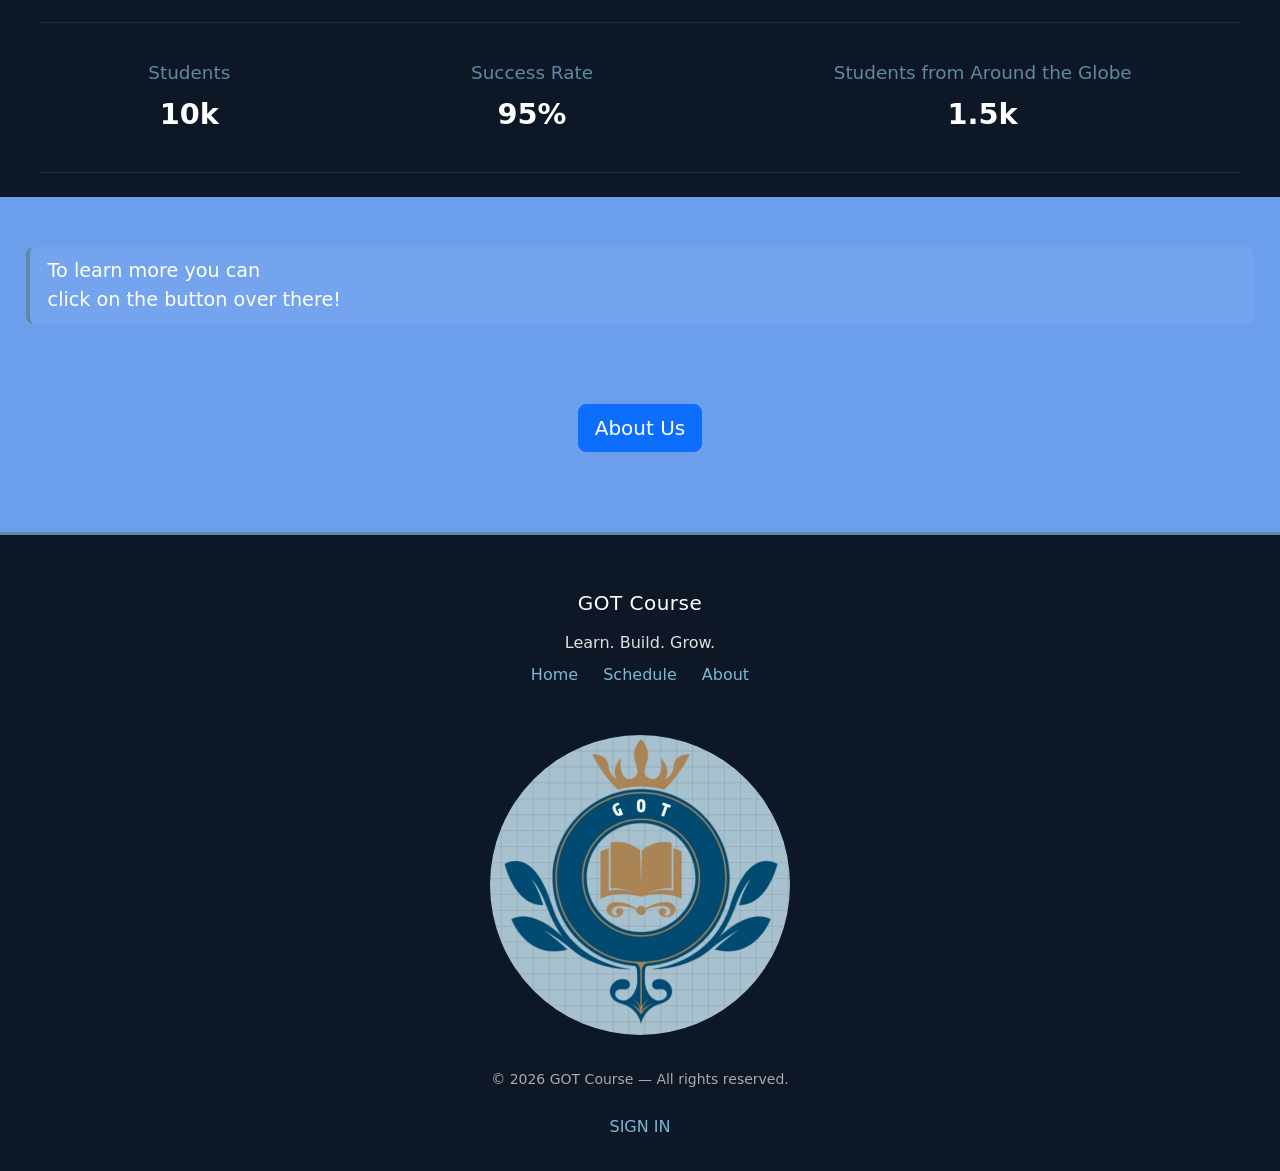
==== commit 26deea3f: "m" ====
--- a/index.html
+++ b/index.html
@@ -31,9 +31,8 @@
        data-sq="GOT është një kurs për të mësuar<br> gjuhët si Shqip, Gjermanisht dhe Frëngjisht!<br> Kursi ynë mëson këto gjuhë në nivele<br> të ulëta, të mesme dhe të larta!" 
        data-de="GOT ist ein Kurs zum Erlernen<br> von Sprachen wie Albanisch, Deutsch und Französisch!<br> Unser Kurs unterrichtet diese Sprachen auf<br> niedrigen, mittleren und hohen Niveaus!" 
        data-fr="GOT est un cours pour apprendre<br> des langues comme l'Albanais, l'Allemand et le Français!<br> Notre cours enseigne ces langues aux niveaux<br> débutant, intermédiaire et avancé!">GOT is a course to learn<br> languages such as Shqip, Deutsch and français!<br> Our course teaches these languages at low,<br> intermediate, high levels!</p>
-      
-    <button class="lang-btn" data-target="par-1">Change Language!</button>
      </div>
+     <button class="lang-btn" data-target="par-1">Change Language!</button>
       <div class="text-center mt-5">
   <a href="shqip.html" class="btn btn-primary btn-lg">
    kursi shqip
@@ -45,8 +44,8 @@
        data-de="Unsere Lehrer sind speziell ausgebildet<br> um auf ihren zugewiesenen Niveaus zu unterrichten!<br> Da unser Kurs der führende Sprachkurs<br> in der europäischen Region ist" 
        data-fr="Nos professeurs sont spécialement formés<br> pour enseigner à leurs niveaux assignés!<br> Car notre cours est le meilleur cours de langues<br> dans la région européenne">Our teachers are specially trained<br> to teach at their assigned levels!<br> As our course is the top language<br> course in the european region</p>
 
+    </div>
     <button class="lang-btn" data-target="par-2">Change Language!</button>
-    </div>
 <div class="text-center mt-5">
   <a href="gjermanisht.html" class="btn btn-primary btn-lg">
    Deutschkurs
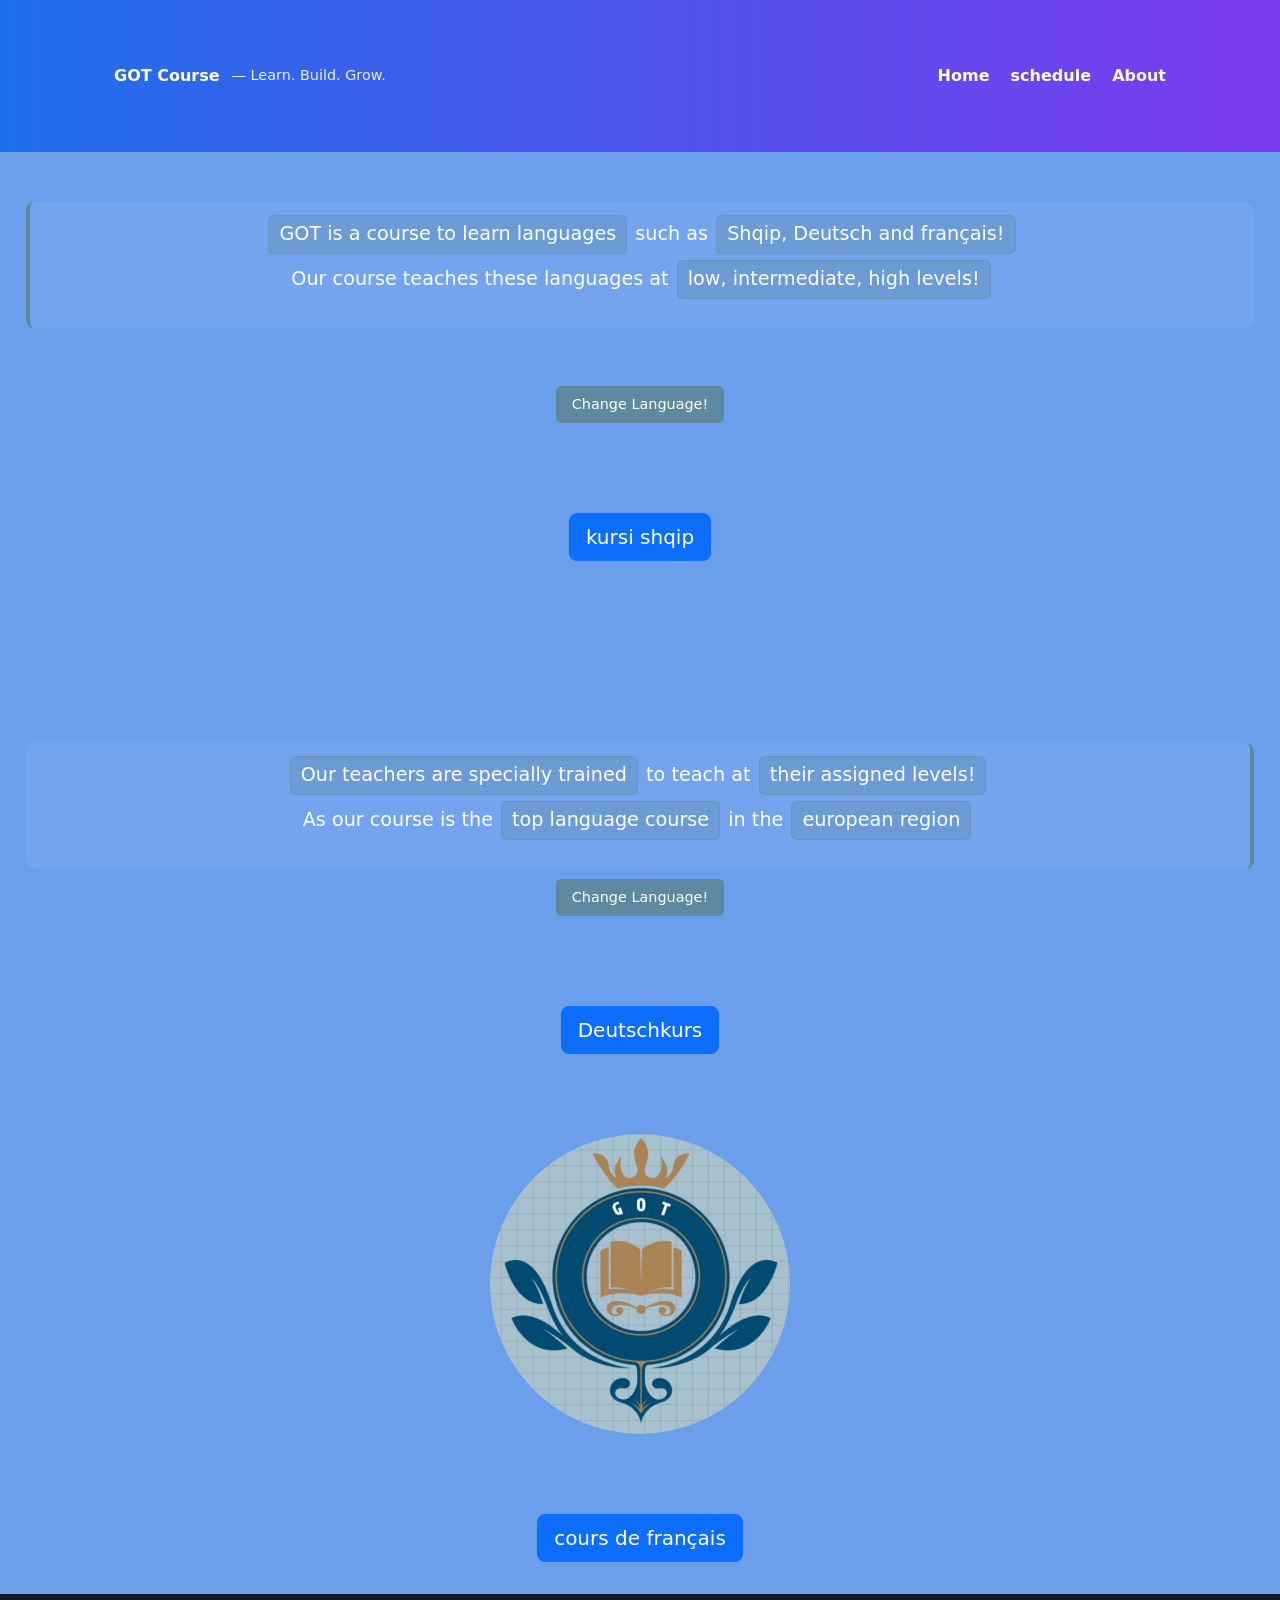
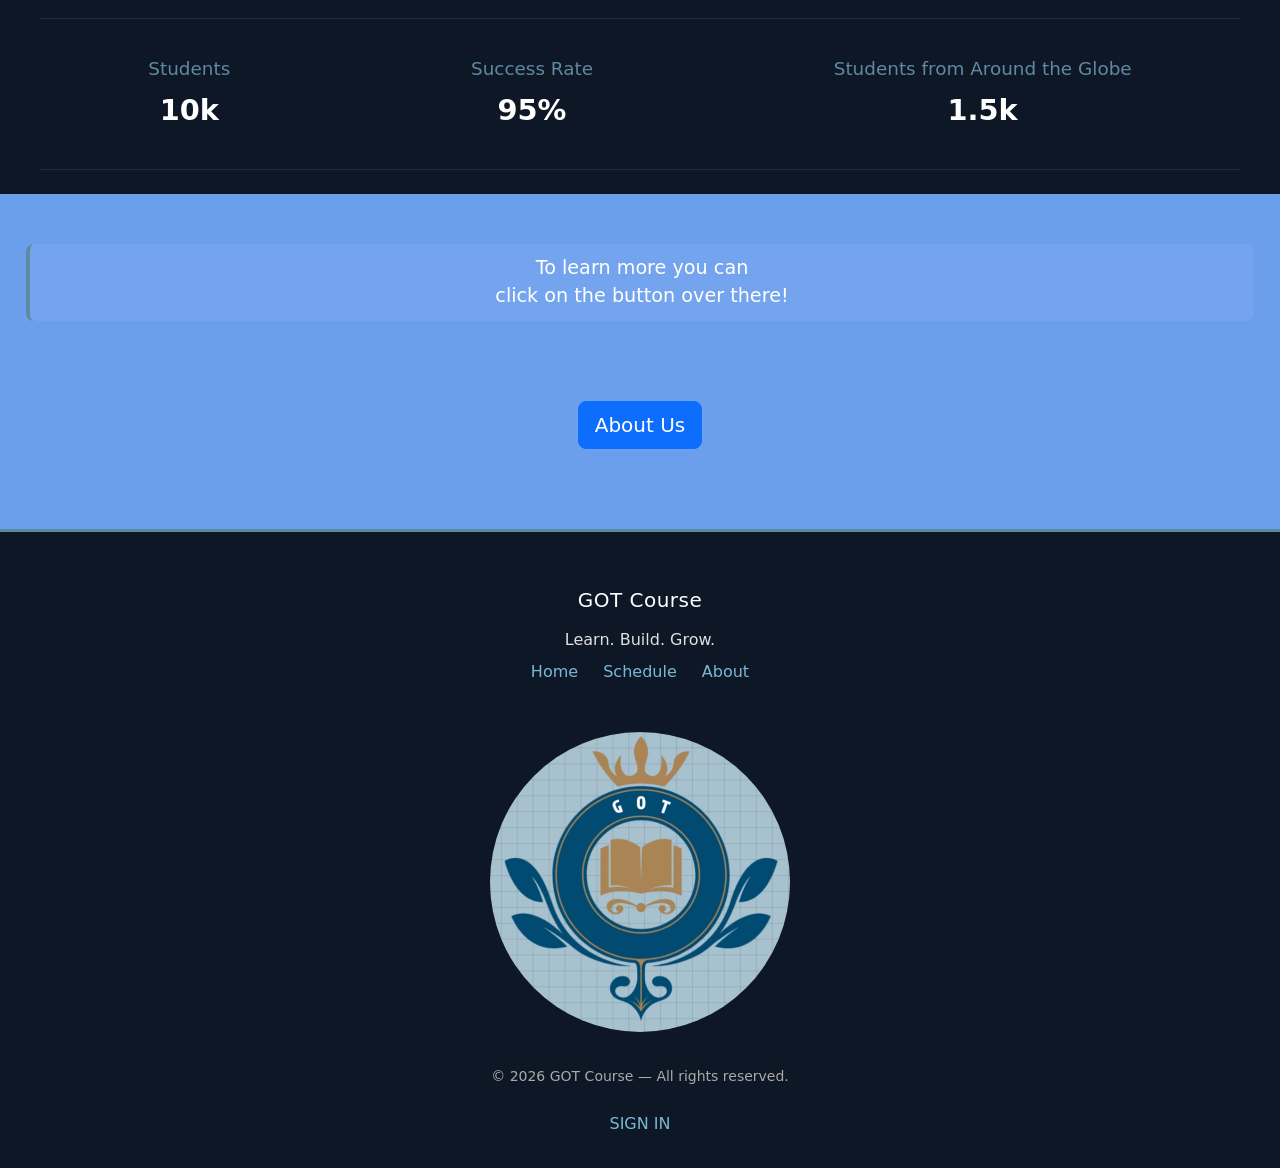
==== commit 39107e98: "m" ====
--- a/index.html
+++ b/index.html
@@ -26,26 +26,30 @@
 
         </div>
     </header>
-    <div class="par-1">
-    <p  data-en="GOT is a course to learn<br> languages such as Shqip, Deutsch and français!<br> Our course teaches these languages at low,<br> intermediate, high levels!" 
-       data-sq="GOT është një kurs për të mësuar<br> gjuhët si Shqip, Gjermanisht dhe Frëngjisht!<br> Kursi ynë mëson këto gjuhë në nivele<br> të ulëta, të mesme dhe të larta!" 
-       data-de="GOT ist ein Kurs zum Erlernen<br> von Sprachen wie Albanisch, Deutsch und Französisch!<br> Unser Kurs unterrichtet diese Sprachen auf<br> niedrigen, mittleren und hohen Niveaus!" 
-       data-fr="GOT est un cours pour apprendre<br> des langues comme l'Albanais, l'Allemand et le Français!<br> Notre cours enseigne ces langues aux niveaux<br> débutant, intermédiaire et avancé!">GOT is a course to learn<br> languages such as Shqip, Deutsch and français!<br> Our course teaches these languages at low,<br> intermediate, high levels!</p>
-     </div>
-     <button class="lang-btn" data-target="par-1">Change Language!</button>
+<div class="par-1">
+    <p data-en="<span class='highlight'>GOT is a course to learn languages</span> such as <span class='highlight'>Shqip, Deutsch and français!</span><br>Our course teaches these languages at <span class='highlight'>low, intermediate, high levels!</span>" 
+       data-sq="<span class='highlight'>GOT është një kurs për të mësuar gjuhët</span> si <span class='highlight'>Shqip, Gjermanisht dhe Frëngjisht!</span><br>Kursi ynë mëson këto gjuhë në nivele <span class='highlight'>të ulëta, të mesme dhe të larta!</span>" 
+       data-de="<span class='highlight'>GOT ist ein Kurs zum Erlernen von Sprachen</span> wie <span class='highlight'>Albanisch, Deutsch und Französisch!</span><br>Unser Kurs unterrichtet diese Sprachen auf <span class='highlight'>niedrigen, mittleren und hohen Niveaus!</span>" 
+       data-fr="<span class='highlight'>GOT est un cours pour apprendre des langues</span> comme <span class='highlight'>l'Albanais, l'Allemand et le Français!</span><br>Notre cours enseigne ces langues aux niveaux <span class='highlight'>débutant, intermédiaire et avancé!</span>">
+       <span class='highlight'>GOT is a course to learn languages</span> such as <span class='highlight'>Shqip, Deutsch and français!</span><br>Our course teaches these languages at <span class='highlight'>low, intermediate, high levels!</span>
+    </p>
+</div>
+<div class="text-center mt-5">
+<button class="lang-btn" data-target="par-1">Change Language!</button>
+   </div>
       <div class="text-center mt-5">
   <a href="shqip.html" class="btn btn-primary btn-lg">
    kursi shqip
   </a>
+<div class="par-2">
+    <p data-en="<span class='highlight'>Our teachers are specially trained</span> to teach at <span class='highlight'>their assigned levels!</span><br>As our course is the <span class='highlight'>top language course</span> in the <span class='highlight'>european region</span>" 
+       data-sq="<span class='highlight'>Mësuesit tanë janë trajnuar posaçërisht</span> për të mësuar në <span class='highlight'>nivelet e tyre të caktuara!</span><br>Pasi kursi ynë është <span class='highlight'>kursi kryesor i gjuhëve</span> në <span class='highlight'>rajonin evropian</span>" 
+       data-de="<span class='highlight'>Unsere Lehrer sind speziell ausgebildet</span> um auf ihren <span class='highlight'>zugewiesenen Niveaus zu unterrichten!</span><br>Da unser Kurs der <span class='highlight'>führende Sprachkurs</span> in der <span class='highlight'>europäischen Region ist</span>" 
+       data-fr="<span class='highlight'>Nos professeurs sont spécialement formés</span> pour enseigner à <span class='highlight'>leurs niveaux assignés!</span><br>Car notre cours est le <span class='highlight'>meilleur cours de langues</span> dans la <span class='highlight'>région européenne</span>">
+       <span class='highlight'>Our teachers are specially trained</span> to teach at <span class='highlight'>their assigned levels!</span><br>As our course is the <span class='highlight'>top language course</span> in the <span class='highlight'>european region</span>
+    </p>
 </div>
-    <div class="par-2">
-    <p  data-en="Our teachers are specially trained<br> to teach at their assigned levels!<br> As our course is the top language<br> course in the european region" 
-       data-sq="Mësuesit tanë janë trajnuar posaçërisht<br> për të mësuar në nivelet e tyre të caktuara!<br> Pasi kursi ynë është kursi kryesor i gjuhëve<br> në rajonin evropian" 
-       data-de="Unsere Lehrer sind speziell ausgebildet<br> um auf ihren zugewiesenen Niveaus zu unterrichten!<br> Da unser Kurs der führende Sprachkurs<br> in der europäischen Region ist" 
-       data-fr="Nos professeurs sont spécialement formés<br> pour enseigner à leurs niveaux assignés!<br> Car notre cours est le meilleur cours de langues<br> dans la région européenne">Our teachers are specially trained<br> to teach at their assigned levels!<br> As our course is the top language<br> course in the european region</p>
-
-    </div>
-    <button class="lang-btn" data-target="par-2">Change Language!</button>
+<button class="lang-btn" data-target="par-2">Change Language!</button>
 <div class="text-center mt-5">
   <a href="gjermanisht.html" class="btn btn-primary btn-lg">
    Deutschkurs
@@ -120,9 +124,11 @@
   <a href="signin.html">SIGN IN</a>
 </footer>
 
-<script src="https://code.jquery.com/jquery-3.5.1.min.js"  integrity="sha256-9/aliU8dGd2tb6OSsuzixeV4y/faTqgFtohetphbbj0=" crossorigin="anonymous"></script>
+
+
+<script src="https://code.jquery.com/jquery-3.5.1.min.js" integrity="sha256-9/aliU8dGd2tb6OSsuzixeV4y/faTqgFtohetphbbj0=" crossorigin="anonymous"></script>
 <script src="https://cdn.jsdelivr.net/npm/popper.js@1.16.1/dist/umd/popper.min.js" integrity="sha384-9/reFTGAW83EW2RDu2S0VKaIzap3H66lZH81PoYlFhbGU+6BZp6G7niu735Sk7lN" crossorigin="anonymous"></script>
 <script src="https://stackpath.bootstrapcdn.com/bootstrap/4.5.2/js/bootstrap.min.js" integrity="sha384-B4gt1jrGC7Jh4AgTPSdUtOBvfO8shuf57BaghqFfPlYxofvL8/KUEfYiJOMMV+rV" crossorigin="anonymous"></script>
+
 <script src="js/main.js"></script>
-</body>
 </html>
--- a/css/style.css
+++ b/css/style.css
@@ -65,6 +65,22 @@
   background: rgba(255, 255, 255, 0.08);
   transform: translateY(-3px);
   color: #252be6;
+}
+
+.highlight {
+  background-color: rgba(95, 137, 161, 0.3);
+  padding: 4px 10px;
+  border-radius: 6px;
+  display: inline-block;
+  margin: 3px 2px;
+  transition: all 0.3s ease;
+  border: 1px solid rgba(95, 137, 161, 0.4);
+}
+
+.highlight:hover {
+  background-color: rgba(121, 184, 214, 0.4);
+  transform: translateY(-1px);
+  box-shadow: 0 2px 8px rgba(95, 137, 161, 0.3);
 }
 
 .photo {
@@ -214,6 +230,14 @@
 
 .par-2 {
   cursor: pointer;
+}
+
+.par-1 p {
+  text-align: center;
+}
+
+.par-2 p {
+  text-align: center;
 }
 
 .lang-btn {
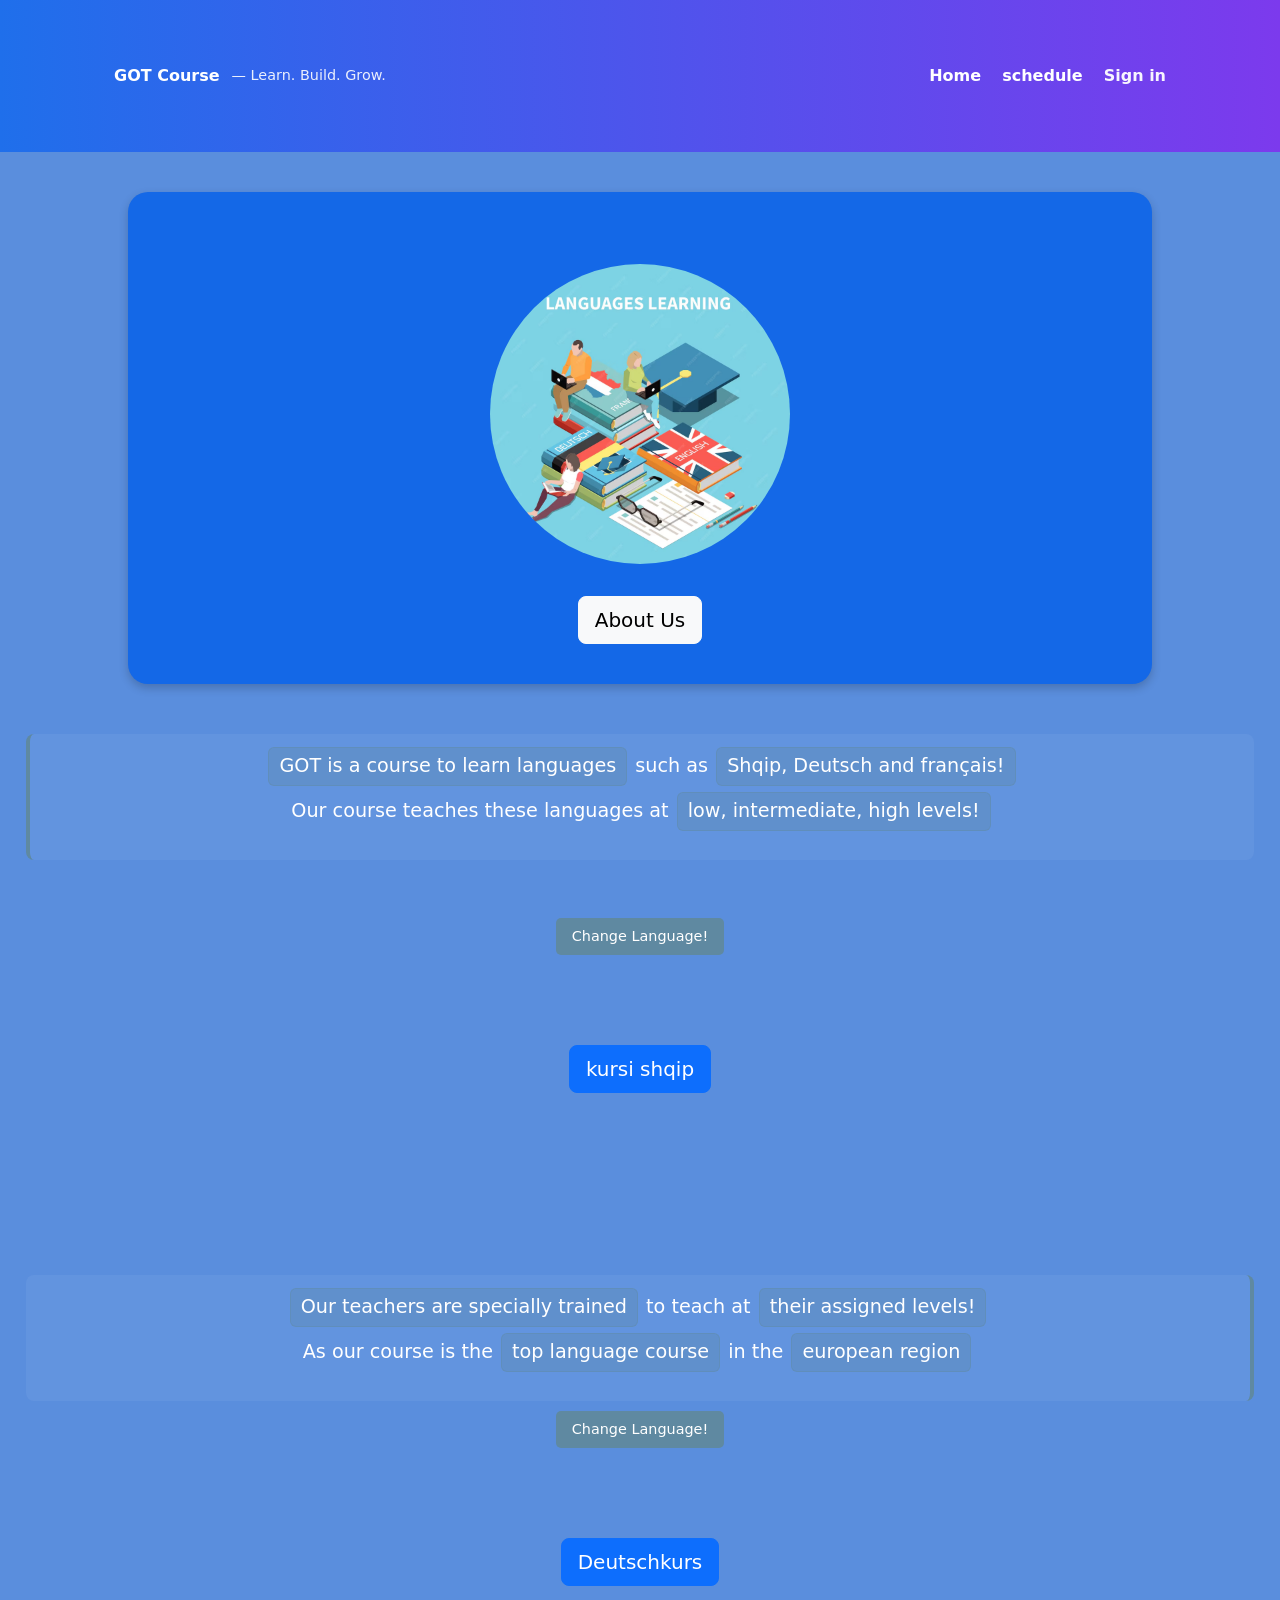
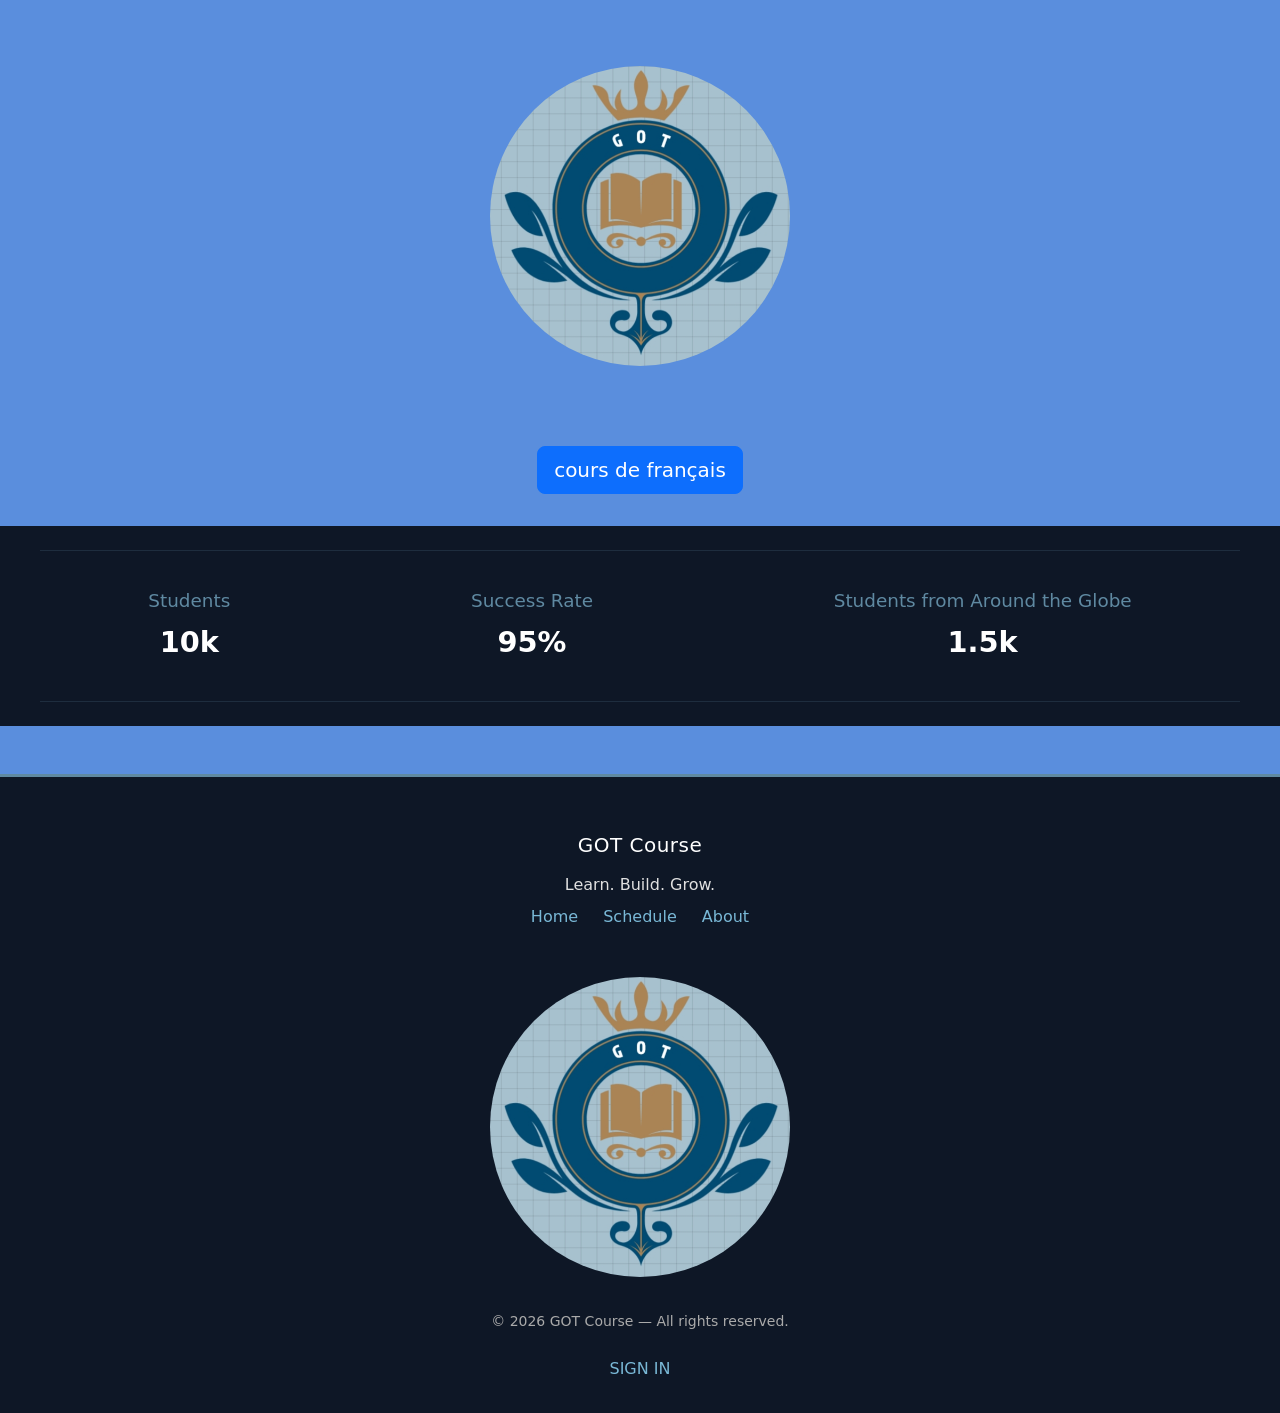
==== commit c11968ee: "m" ====
--- a/index.html
+++ b/index.html
@@ -20,12 +20,32 @@
                 <div>
                     <a href="index.html">Home</a>
                     <a href="schedule.html" style="margin-left:1rem">schedule</a>
-                    <a href="aboutUs.html" style="margin-left:1rem;opacity:.95">About</a>
+                    <a href="signin.html" style="margin-left:1rem;opacity:.95">Sign in</a>
                 </div>
             </nav>
 
         </div>
     </header>
+<section class="bod-1 custom-section text-center">
+
+    <img 
+        src="photos/language-learning-courses-isometric-composition-with-textbooks-students-colored-background-3d-vector-illustration_1284-72678.avif" 
+        alt="Logo"
+        class="photo"
+        height="150"
+        width="150">
+
+    <div class="mt-4">
+        <a href="aboutUs.html" class="btn btn-light btn-lg">
+            About Us
+        </a>
+    </div>
+
+</section>
+
+
+
+</div>
 <div class="par-1">
     <p data-en="<span class='highlight'>GOT is a course to learn languages</span> such as <span class='highlight'>Shqip, Deutsch and français!</span><br>Our course teaches these languages at <span class='highlight'>low, intermediate, high levels!</span>" 
        data-sq="<span class='highlight'>GOT është një kurs për të mësuar gjuhët</span> si <span class='highlight'>Shqip, Gjermanisht dhe Frëngjisht!</span><br>Kursi ynë mëson këto gjuhë në nivele <span class='highlight'>të ulëta, të mesme dhe të larta!</span>" 
@@ -37,6 +57,8 @@
 <div class="text-center mt-5">
 <button class="lang-btn" data-target="par-1">Change Language!</button>
    </div>
+    
+ 
       <div class="text-center mt-5">
   <a href="shqip.html" class="btn btn-primary btn-lg">
    kursi shqip
@@ -91,13 +113,8 @@
 </section>
 
 
- <p class="par-1">To learn more you can<br> click on the button over there!</p>
 
-<div class="text-center mt-5">
-  <a href="aboutUs.html" class="btn btn-primary btn-lg">
-    About Us
-  </a>
-</div>
+
 
 
 
--- a/css/style.css
+++ b/css/style.css
@@ -1,7 +1,16 @@
 body {
-  background-color: #6b9fec !important;
+  background-color: #5a8edd !important;
   margin: 0;
   font-family: Arial, sans-serif;
+}
+
+.custom-section {
+    background-color: #1468e7;
+    padding: 40px 20px;
+    border-radius: 20px; 
+    width: 80%;
+    margin: 40px auto; 
+    box-shadow: 0 4px 10px rgba(0,0,0,0.2); 
 }
 
 header nav {
